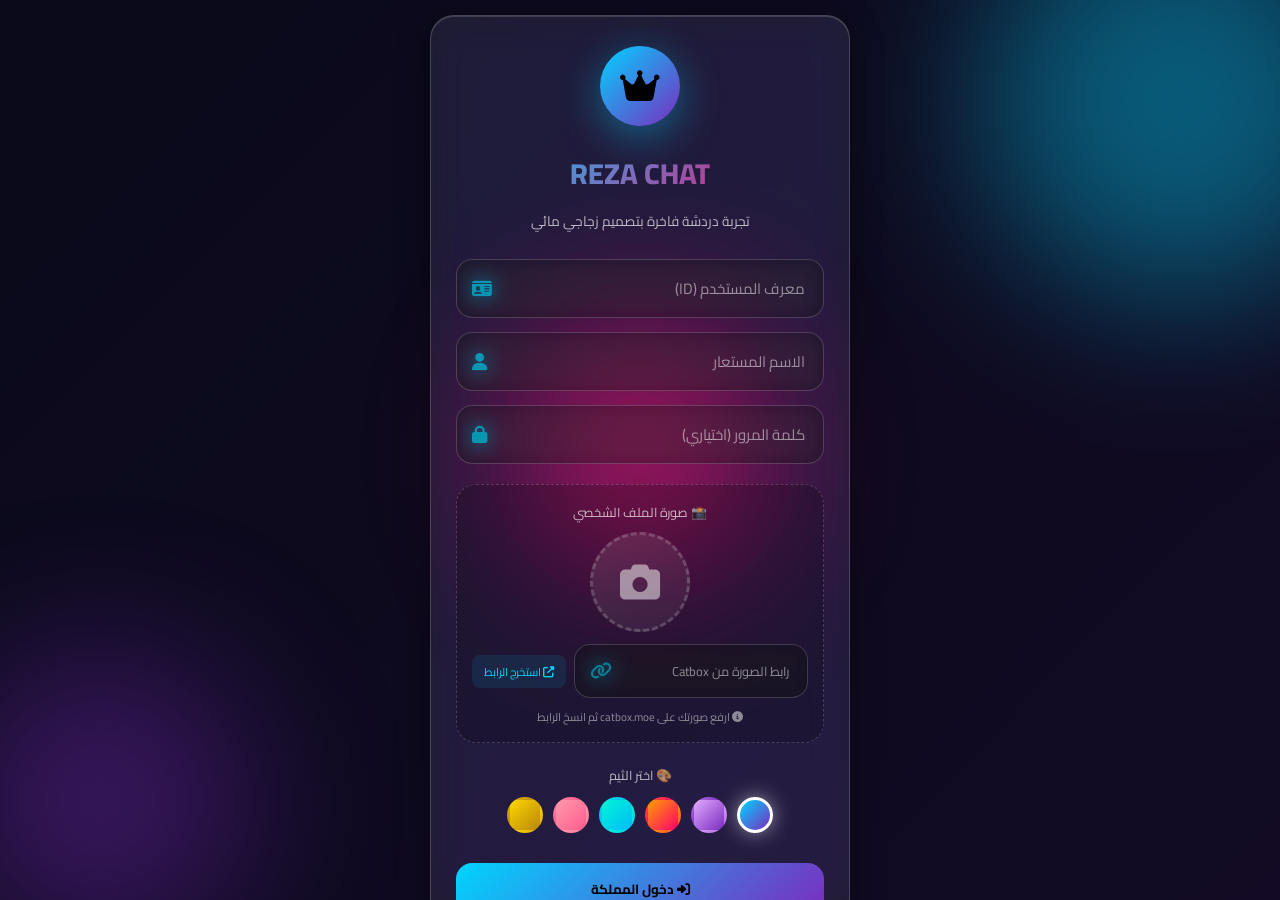
==== موقع شات رضا.html @ 990a41a0 "Add files via upload" ====
<!DOCTYPE html>
<html lang="ar" dir="rtl">
<head>
    <meta charset="UTF-8">
    <meta name="viewport" content="width=device-width, initial-scale=1.0, maximum-scale=1.0, user-scalable=no, viewport-fit=cover">
    <title>REZA | Ultra Chat Experience</title>
    <link rel="stylesheet" href="https://cdnjs.cloudflare.com/ajax/libs/font-awesome/6.4.0/css/all.min.css">
    <link href="https://fonts.googleapis.com/css2?family=Cairo:wght@300;400;500;600;700;800&family=Tajawal:wght@400;500;700&display=swap" rel="stylesheet">
    <style>
        :root {
            --glass-bg: rgba(255, 255, 255, 0.08);
            --glass-border: rgba(255, 255, 255, 0.18);
            --glass-shadow: rgba(0, 0, 0, 0.4);
            --glass-highlight: rgba(255, 255, 255, 0.15);
            --primary: #00d4ff;
            --primary-glow: rgba(0, 212, 255, 0.4);
            --secondary: #7b2cbf;
            --accent: #ff006e;
            --bg-gradient-1: #0a0a1a;
            --bg-gradient-2: #1a0a2e;
            --bg-gradient-3: #0d1b2a;
            --text-primary: #ffffff;
            --text-secondary: rgba(255, 255, 255, 0.7);
            --text-muted: rgba(255, 255, 255, 0.5);
            --success: #00f5d4;
            --warning: #fee440;
            --danger: #f15bb5;
            --info: #00bbf9;
        }

        [data-theme="purple"] { --primary: #e0aaff; --primary-glow: rgba(224, 170, 255, 0.4); --secondary: #7b2cbf; --accent: #c77dff; --bg-gradient-1: #10002b; --bg-gradient-2: #240046; --bg-gradient-3: #3c096c; }
        [data-theme="sunset"] { --primary: #ff9e00; --primary-glow: rgba(255, 158, 0, 0.4); --secondary: #ff006e; --accent: #ffbe0b; --bg-gradient-1: #1a0a0a; --bg-gradient-2: #2d1b1b; --bg-gradient-3: #3d1515; }
        [data-theme="emerald"] { --primary: #00f5d4; --primary-glow: rgba(0, 245, 212, 0.4); --secondary: #00bbf9; --accent: #9b5de5; --bg-gradient-1: #0a1a15; --bg-gradient-2: #0d2b1d; --bg-gradient-3: #0a3d2e; }
        [data-theme="rose"] { --primary: #ff99ac; --primary-glow: rgba(255, 153, 172, 0.4); --secondary: #ff5c8d; --accent: #ff006e; --bg-gradient-1: #1a0a12; --bg-gradient-2: #2d151f; --bg-gradient-3: #3d1525; }
        [data-theme="gold"] { --primary: #ffd700; --primary-glow: rgba(255, 215, 0, 0.4); --secondary: #b8860b; --accent: #ff8c00; --bg-gradient-1: #1a150a; --bg-gradient-2: #2d2515; --bg-gradient-3: #3d3015; }

        * { box-sizing: border-box; font-family: 'Cairo', 'Tajawal', sans-serif; -webkit-tap-highlight-color: transparent; margin: 0; padding: 0; }
        body, html { margin: 0; padding: 0; width: 100%; height: 100%; overflow: hidden; }

        .bg-container { position: fixed; inset: 0; background: linear-gradient(135deg, var(--bg-gradient-1), var(--bg-gradient-2), var(--bg-gradient-3)); background-size: 400% 400%; animation: gradientShift 15s ease infinite; z-index: -2; }
        @keyframes gradientShift { 0%, 100% { background-position: 0% 50%; } 50% { background-position: 100% 50%; } }

        .orb { position: fixed; border-radius: 50%; filter: blur(80px); opacity: 0.4; z-index: -1; animation: float 20s ease-in-out infinite; }
        .orb-1 { width: 400px; height: 400px; background: var(--primary); top: -100px; right: -100px; }
        .orb-2 { width: 300px; height: 300px; background: var(--secondary); bottom: -50px; left: -50px; animation-delay: -7s; }
        .orb-3 { width: 250px; height: 250px; background: var(--accent); top: 50%; left: 50%; transform: translate(-50%, -50%); animation-delay: -14s; }
        @keyframes float { 0%, 100% { transform: translate(0, 0) scale(1); } 25% { transform: translate(30px, -30px) scale(1.1); } 50% { transform: translate(-20px, 20px) scale(0.9); } 75% { transform: translate(-30px, -20px) scale(1.05); } }

        .glass-card { background: var(--glass-bg); backdrop-filter: blur(20px) saturate(180%); -webkit-backdrop-filter: blur(20px) saturate(180%); border: 1px solid var(--glass-border); border-radius: 24px; box-shadow: 0 8px 32px 0 var(--glass-shadow), inset 0 1px 0 0 var(--glass-highlight); }
        .glass-input { background: rgba(0, 0, 0, 0.3); backdrop-filter: blur(10px); border: 1px solid var(--glass-border); border-radius: 16px; color: var(--text-primary); padding: 14px 18px; font-size: 15px; transition: all 0.3s ease; outline: none; width: 100%; }
        .glass-input:focus { border-color: var(--primary); box-shadow: 0 0 20px var(--primary-glow); }
        .glass-input::placeholder { color: var(--text-muted); }
        .glass-btn { background: linear-gradient(135deg, var(--primary), var(--secondary)); border: none; border-radius: 16px; color: #000; font-weight: 700; padding: 14px 32px; cursor: pointer; transition: all 0.3s ease; position: relative; overflow: hidden; }
        .glass-btn::before { content: ''; position: absolute; top: 0; left: -100%; width: 100%; height: 100%; background: linear-gradient(90deg, transparent, rgba(255,255,255,0.3), transparent); transition: left 0.5s ease; }
        .glass-btn:hover::before { left: 100%; }
        .glass-btn:hover { transform: translateY(-2px); box-shadow: 0 10px 30px var(--primary-glow); }
        .glass-btn:disabled { opacity: 0.6; cursor: not-allowed; transform: none; }

        #auth-screen { position: fixed; inset: 0; z-index: 9999; display: flex; align-items: center; justify-content: center; padding: 15px; overflow-y: auto; }
        .auth-box { width: 100%; max-width: 420px; padding: 30px 25px; text-align: center; margin: auto; }
        .auth-logo { width: 80px; height: 80px; margin: 0 auto 20px; border-radius: 50%; background: linear-gradient(135deg, var(--primary), var(--secondary)); display: flex; align-items: center; justify-content: center; font-size: 2.2rem; color: #000; box-shadow: 0 10px 40px var(--primary-glow); animation: pulse 2s ease-in-out infinite; }
        @keyframes pulse { 0%, 100% { transform: scale(1); } 50% { transform: scale(1.05); } }
        .auth-title { font-size: 1.8rem; font-weight: 800; background: linear-gradient(135deg, var(--primary), var(--accent)); -webkit-background-clip: text; -webkit-text-fill-color: transparent; margin-bottom: 8px; }
        .auth-subtitle { color: var(--text-secondary); font-size: 0.85rem; margin-bottom: 25px; }

        .input-group { margin-bottom: 14px; position: relative; }
        .input-icon { position: absolute; left: 16px; top: 50%; transform: translateY(-50%); color: var(--primary); font-size: 1.1rem; }
        .input-group .glass-input { padding-left: 48px; }

        .avatar-section { margin: 20px 0; padding: 15px; border-radius: 20px; background: rgba(0, 0, 0, 0.2); border: 1px dashed var(--glass-border); }
        .avatar-preview-container { width: 100px; height: 100px; margin: 0 auto 12px; position: relative; }
        .avatar-preview { width: 100%; height: 100%; border-radius: 50%; object-fit: cover; border: 3px solid var(--primary); box-shadow: 0 0 30px var(--primary-glow); transition: all 0.3s ease; }
        .avatar-placeholder { width: 100%; height: 100%; border-radius: 50%; background: linear-gradient(135deg, rgba(255,255,255,0.1), rgba(255,255,255,0.05)); border: 3px dashed var(--glass-border); display: flex; align-items: center; justify-content: center; font-size: 2.5rem; color: var(--text-muted); }
        .avatar-label { font-size: 0.8rem; color: var(--text-secondary); margin-bottom: 8px; display: block; }
        .avatar-link-row { display: flex; align-items: center; gap: 8px; margin-bottom: 8px; }
        .catbox-link { font-size: 0.7rem; color: var(--primary); text-decoration: none; padding: 6px 12px; background: rgba(0, 212, 255, 0.1); border-radius: 8px; white-space: nowrap; transition: all 0.3s ease; }
        .catbox-link:hover { background: var(--primary); color: #000; }
        .avatar-hint { font-size: 0.7rem; color: var(--text-muted); margin-top: 6px; }

        .theme-selector { margin: 20px 0; }
        .theme-label { font-size: 0.8rem; color: var(--text-secondary); margin-bottom: 10px; display: block; }
        .theme-options { display: flex; justify-content: center; gap: 10px; flex-wrap: wrap; }
        .theme-option { width: 36px; height: 36px; border-radius: 50%; cursor: pointer; border: 3px solid transparent; transition: all 0.3s ease; }
        .theme-option:hover { transform: scale(1.1); }
        .theme-option.active { border-color: #fff; box-shadow: 0 0 20px rgba(255,255,255,0.5); }
        .theme-option[data-theme="ocean"] { background: linear-gradient(135deg, #00d4ff, #7b2cbf); }
        .theme-option[data-theme="purple"] { background: linear-gradient(135deg, #e0aaff, #7b2cbf); }
        .theme-option[data-theme="sunset"] { background: linear-gradient(135deg, #ff9e00, #ff006e); }
        .theme-option[data-theme="emerald"] { background: linear-gradient(135deg, #00f5d4, #00bbf9); }
        .theme-option[data-theme="rose"] { background: linear-gradient(135deg, #ff99ac, #ff5c8d); }
        .theme-option[data-theme="gold"] { background: linear-gradient(135deg, #ffd700, #b8860b); }

        .app-container { display: none; flex-direction: column; height: 100dvh; width: 100%; }
        .app-header { padding: 10px 15px; display: flex; align-items: center; justify-content: space-between; border-bottom: 1px solid var(--glass-border); background: rgba(0, 0, 0, 0.3); backdrop-filter: blur(20px); flex-shrink: 0; }
        .header-left { display: flex; align-items: center; gap: 10px; }
        .header-avatar { width: 42px; height: 42px; border-radius: 50%; object-fit: cover; border: 2px solid var(--primary); box-shadow: 0 0 15px var(--primary-glow); }
        .header-info h3 { font-size: 0.95rem; color: var(--text-primary); margin: 0; }
        .header-info span { font-size: 0.7rem; color: var(--success); display: flex; align-items: center; gap: 5px; }
        .online-dot { width: 7px; height: 7px; background: var(--success); border-radius: 50%; animation: blink 1.5s ease-in-out infinite; }
        @keyframes blink { 0%, 100% { opacity: 1; } 50% { opacity: 0.5; } }
        .header-actions { display: flex; gap: 8px; }
        .header-btn { width: 38px; height: 38px; border-radius: 12px; background: var(--glass-bg); border: 1px solid var(--glass-border); color: var(--primary); display: flex; align-items: center; justify-content: center; cursor: pointer; transition: all 0.3s ease; font-size: 0.95rem; }
        .header-btn:hover { background: var(--primary); color: #000; transform: scale(1.05); }
        .header-btn.active { background: var(--primary); color: #000; }

        .search-bar { padding: 8px 15px; background: rgba(0, 0, 0, 0.2); border-bottom: 1px solid var(--glass-border); display: none; animation: slideDown 0.3s ease; }
        @keyframes slideDown { from { opacity: 0; transform: translateY(-10px); } to { opacity: 1; transform: translateY(0); } }
        .search-input-wrapper { position: relative; display: flex; align-items: center; gap: 10px; }
        .search-input-wrapper .glass-input { padding-left: 40px; padding-right: 40px; font-size: 0.85rem; }
        .search-icon { position: absolute; left: 12px; color: var(--text-muted); }
        .search-close { position: absolute; right: 12px; color: var(--danger); cursor: pointer; }

        .main-content { display: flex; flex: 1; overflow: hidden; position: relative; min-height: 0; }
        
        .members-sidebar { width: 0; background: rgba(0, 0, 0, 0.4); border-left: 1px solid var(--glass-border); overflow: hidden; transition: width 0.3s ease; display: flex; flex-direction: column; }
        .members-sidebar.open { width: 220px; }
        .members-header { padding: 15px; border-bottom: 1px solid var(--glass-border); font-size: 0.9rem; font-weight: 600; color: var(--primary); }
        .members-list { flex: 1; overflow-y: auto; padding: 10px; }
        .member-item { display: flex; align-items: center; gap: 10px; padding: 10px; border-radius: 12px; margin-bottom: 8px; transition: all 0.3s ease; cursor: pointer; }
        .member-item:hover { background: var(--glass-bg); }
        .member-avatar { width: 36px; height: 36px; border-radius: 50%; object-fit: cover; border: 2px solid var(--primary); }
        .member-info { flex: 1; }
        .member-name { font-size: 0.8rem; color: var(--text-primary); font-weight: 600; }
        .member-status { font-size: 0.65rem; color: var(--success); }
        .member-owner { font-size: 0.6rem; color: var(--warning); }

        #chat-flow { flex: 1; overflow-y: auto; padding: 15px; display: flex; flex-direction: column; gap: 12px; min-height: 0; }
        #chat-flow::-webkit-scrollbar { width: 5px; }
        #chat-flow::-webkit-scrollbar-track { background: transparent; }
        #chat-flow::-webkit-scrollbar-thumb { background: var(--glass-border); border-radius: 3px; }

        .pinned-message { background: linear-gradient(135deg, rgba(0, 212, 255, 0.2), rgba(123, 44, 191, 0.2)); border: 1px solid var(--primary); border-radius: 16px; padding: 12px 15px; margin-bottom: 10px; position: relative; }
        .pinned-header { display: flex; align-items: center; gap: 8px; font-size: 0.75rem; color: var(--primary); margin-bottom: 6px; }
        .pinned-text { font-size: 0.85rem; color: var(--text-primary); white-space: nowrap; overflow: hidden; text-overflow: ellipsis; }
        .pinned-close { position: absolute; top: 8px; left: 10px; color: var(--text-muted); cursor: pointer; font-size: 0.8rem; }

        .msg-container { max-width: 85%; position: relative; display: flex; flex-direction: column; }
        .msg-container.mine { align-self: flex-end; align-items: flex-end; }
        .msg-container.others { align-self: flex-start; align-items: flex-start; }
        .msg-container.highlighted { animation: highlight 2s ease; }
        @keyframes highlight { 0%, 100% { background: transparent; } 50% { background: rgba(0, 212, 255, 0.2); border-radius: 20px; } }

        .msg-header { display: flex; align-items: center; gap: 8px; margin-bottom: 4px; }
        .msg-avatar { width: 34px; height: 34px; border-radius: 50%; object-fit: cover; border: 2px solid transparent; transition: all 0.3s ease; }
        .msg-container.mine .msg-avatar { border-color: var(--primary); box-shadow: 0 0 10px var(--primary-glow); order: 2; }
        .msg-container.others .msg-avatar { border-color: var(--secondary); box-shadow: 0 0 10px rgba(123, 44, 191, 0.4); }
        .msg-sender-info { display: flex; flex-direction: column; }
        .msg-name { font-size: 0.75rem; font-weight: 600; color: var(--text-primary); }
        .msg-time { font-size: 0.6rem; color: var(--text-muted); }
        .owner-badge { display: inline-flex; align-items: center; gap: 4px; background: linear-gradient(135deg, var(--primary), var(--accent)); color: #000; font-size: 0.6rem; font-weight: 700; padding: 2px 6px; border-radius: 8px; margin-right: 4px; }
        .pinned-badge { color: var(--warning); font-size: 0.7rem; margin-right: 4px; }

        .bubble { padding: 12px 16px; border-radius: 18px; font-size: 0.9rem; line-height: 1.5; position: relative; max-width: 100%; word-wrap: break-word; cursor: pointer; transition: all 0.2s ease; }
        .bubble:hover { transform: scale(1.01); }
        .msg-container.mine .bubble { background: linear-gradient(135deg, var(--primary), var(--secondary)); color: #000; border-bottom-right-radius: 4px; box-shadow: 0 5px 20px var(--primary-glow); }
        .msg-container.others .bubble { background: var(--glass-bg); backdrop-filter: blur(10px); border: 1px solid var(--glass-border); color: var(--text-primary); border-bottom-left-radius: 4px; }
        .banned-msg { text-decoration: line-through; opacity: 0.4; filter: grayscale(100%); }

        .bubble-image { max-width: 250px; max-height: 200px; border-radius: 12px; cursor: pointer; transition: all 0.3s ease; }
        .bubble-image:hover { transform: scale(1.02); }
        .image-caption { font-size: 0.8rem; margin-top: 8px; opacity: 0.9; }

        .reply-preview { font-size: 0.7rem; padding: 8px 10px; margin-bottom: 8px; border-radius: 8px; background: rgba(0, 0, 0, 0.2); border-right: 3px solid var(--accent); }
        .msg-container.mine .reply-preview { background: rgba(0, 0, 0, 0.15); color: rgba(0, 0, 0, 0.8); border-right-color: #000; }
        .reply-name { font-weight: 600; opacity: 0.9; }
        .reply-text { opacity: 0.7; white-space: nowrap; overflow: hidden; text-overflow: ellipsis; }

        .msg-reactions { display: flex; gap: 5px; margin-top: 6px; flex-wrap: wrap; }
        .reaction { background: var(--glass-bg); border: 1px solid var(--glass-border); border-radius: 12px; padding: 3px 8px; font-size: 0.75rem; cursor: pointer; transition: all 0.2s ease; }
        .reaction:hover { background: var(--primary); transform: scale(1.1); }
        .reaction.active { background: var(--primary); color: #000; }

        .side-bar { width: 60px; background: rgba(0, 0, 0, 0.3); border-left: 1px solid var(--glass-border); display: flex; flex-direction: column; align-items: center; padding: 15px 0; gap: 12px; backdrop-filter: blur(10px); flex-shrink: 0; }
        .side-btn { width: 44px; height: 44px; border-radius: 14px; background: var(--glass-bg); border: 1px solid var(--glass-border); color: var(--primary); font-size: 1.1rem; display: flex; align-items: center; justify-content: center; cursor: pointer; transition: all 0.3s ease; position: relative; }
        .side-btn:hover { background: var(--primary); color: #000; transform: translateY(-3px); box-shadow: 0 10px 25px var(--primary-glow); }
        .side-btn::after { content: attr(data-label); position: absolute; right: 55px; background: rgba(0, 0, 0, 0.9); color: #fff; padding: 5px 10px; border-radius: 8px; font-size: 0.7rem; white-space: nowrap; opacity: 0; pointer-events: none; transition: all 0.3s ease; }
        .side-btn:hover::after { opacity: 1; right: 60px; }
        .side-btn .badge { position: absolute; top: -5px; right: -5px; background: var(--danger); color: #fff; font-size: 0.6rem; width: 18px; height: 18px; border-radius: 50%; display: flex; align-items: center; justify-content: center; }

        #rep-preview { display: none; padding: 10px 15px; background: rgba(0, 0, 0, 0.4); border-top: 1px solid var(--glass-border); align-items: center; justify-content: space-between; flex-shrink: 0; }
        .rep-info { display: flex; align-items: center; gap: 8px; }
        .rep-label { font-size: 0.75rem; color: var(--text-muted); }
        .rep-name { color: var(--primary); font-weight: 600; font-size: 0.85rem; }
        .rep-close { width: 28px; height: 28px; border-radius: 8px; background: var(--glass-bg); border: 1px solid var(--glass-border); color: var(--danger); display: flex; align-items: center; justify-content: center; cursor: pointer; transition: all 0.3s ease; }
        .rep-close:hover { background: var(--danger); color: #fff; }

        .footer-bar { padding: 12px 15px 20px; display: flex; gap: 10px; align-items: center; background: rgba(0, 0, 0, 0.3); border-top: 1px solid var(--glass-border); backdrop-filter: blur(20px); flex-shrink: 0; }
        .input-actions { display: flex; gap: 8px; }
        .input-action-btn { width: 42px; height: 42px; border-radius: 12px; background: var(--glass-bg); border: 1px solid var(--glass-border); color: var(--primary); display: flex; align-items: center; justify-content: center; cursor: pointer; transition: all 0.3s ease; font-size: 1rem; }
        .input-action-btn:hover { background: var(--primary); color: #000; }
        #msg-input { flex: 1; }
        .send-btn { width: 45px; height: 45px; border-radius: 14px; background: linear-gradient(135deg, var(--primary), var(--secondary)); border: none; color: #000; font-size: 1.1rem; display: flex; align-items: center; justify-content: center; cursor: pointer; transition: all 0.3s ease; }
        .send-btn:hover { transform: scale(1.05) rotate(-5deg); box-shadow: 0 10px 30px var(--primary-glow); }

        .emoji-picker { position: absolute; bottom: 70px; left: 15px; background: rgba(0, 0, 0, 0.95); border: 1px solid var(--glass-border); border-radius: 16px; padding: 15px; display: none; grid-template-columns: repeat(8, 1fr); gap: 8px; max-width: 320px; z-index: 1000; box-shadow: 0 10px 40px rgba(0,0,0,0.5); }
        .emoji-picker.show { display: grid; }
        .emoji-item { font-size: 1.4rem; cursor: pointer; text-align: center; padding: 5px; border-radius: 8px; transition: all 0.2s ease; }
        .emoji-item:hover { background: var(--glass-bg); transform: scale(1.2); }

        .context-overlay { position: fixed; inset: 0; background: rgba(0, 0, 0, 0.6); backdrop-filter: blur(5px); z-index: 10000; display: none; align-items: center; justify-content: center; animation: fadeIn 0.2s ease; }
        @keyframes fadeIn { from { opacity: 0; } to { opacity: 1; } }
        .context-menu { width: 260px; overflow: hidden; animation: pop 0.3s cubic-bezier(0.175, 0.885, 0.32, 1.275); }
        @keyframes pop { from { transform: scale(0.8) translateY(20px); opacity: 0; } to { transform: scale(1) translateY(0); opacity: 1; } }
        .menu-header { padding: 15px; text-align: center; border-bottom: 1px solid var(--glass-border); }
        .menu-avatar { width: 55px; height: 55px; border-radius: 50%; object-fit: cover; border: 3px solid var(--primary); box-shadow: 0 0 20px var(--primary-glow); margin-bottom: 8px; }
        .menu-username { font-size: 1rem; font-weight: 700; color: var(--text-primary); }
        .menu-item { padding: 14px 18px; cursor: pointer; border-bottom: 1px solid var(--glass-border); display: flex; align-items: center; gap: 12px; transition: all 0.2s ease; color: var(--text-primary); font-size: 0.9rem; }
        .menu-item:last-child { border: none; }
        .menu-item:hover { background: var(--glass-highlight); }
        .menu-item i { width: 22px; text-align: center; font-size: 1rem; }
        .menu-item.danger { color: var(--danger); }
        .menu-item.danger:hover { background: rgba(241, 91, 181, 0.2); }
        .menu-item.pin { color: var(--warning); }
        .menu-item.forward { color: var(--info); }

        .modal { position: fixed; inset: 0; background: rgba(0, 0, 0, 0.7); backdrop-filter: blur(10px); z-index: 10001; display: none; align-items: center; justify-content: center; padding: 15px; animation: fadeIn 0.3s ease; }
        .modal-content { width: 100%; max-width: 420px; max-height: 85vh; overflow-y: auto; padding: 25px; position: relative; }
        .modal-close { position: absolute; top: 12px; left: 12px; width: 32px; height: 32px; border-radius: 10px; background: var(--glass-bg); border: 1px solid var(--glass-border); color: var(--text-muted); display: flex; align-items: center; justify-content: center; cursor: pointer; transition: all 0.3s ease; }
        .modal-close:hover { background: var(--danger); color: #fff; }
        .modal-title { font-size: 1.3rem; font-weight: 700; text-align: center; margin-bottom: 20px; background: linear-gradient(135deg, var(--primary), var(--accent)); -webkit-background-clip: text; -webkit-text-fill-color: transparent; }

        .profile-view { text-align: center; }
        .profile-avatar-large { width: 100px; height: 100px; border-radius: 50%; object-fit: cover; border: 4px solid var(--primary); box-shadow: 0 0 40px var(--primary-glow); margin: 0 auto 15px; }
        .profile-name { font-size: 1.3rem; font-weight: 700; color: var(--text-primary); margin-bottom: 5px; }
        .profile-badge { display: inline-flex; align-items: center; gap: 5px; background: linear-gradient(135deg, var(--primary), var(--accent)); color: #000; padding: 5px 12px; border-radius: 15px; font-size: 0.75rem; font-weight: 700; margin-bottom: 15px; }
        .profile-bio { background: rgba(0, 0, 0, 0.3); padding: 15px; border-radius: 14px; color: var(--text-secondary); font-style: italic; line-height: 1.7; margin-bottom: 15px; font-size: 0.9rem; }
        .profile-stats { display: flex; justify-content: center; gap: 25px; margin-bottom: 20px; }
        .stat-item { text-align: center; }
        .stat-value { font-size: 1.3rem; font-weight: 700; color: var(--primary); }
        .stat-label { font-size: 0.7rem; color: var(--text-muted); }

        .banned-item { display: flex; align-items: center; justify-content: space-between; padding: 12px; background: rgba(0, 0, 0, 0.3); border-radius: 12px; margin-bottom: 8px; }
        .banned-user-info { display: flex; align-items: center; gap: 10px; }
        .banned-avatar { width: 40px; height: 40px; border-radius: 50%; object-fit: cover; filter: grayscale(100%); opacity: 0.6; }
        .banned-name { text-decoration: line-through; color: var(--text-muted); font-size: 0.85rem; }
        .unban-btn { padding: 6px 12px; border-radius: 8px; background: transparent; border: 1px solid var(--success); color: var(--success); font-size: 0.75rem; cursor: pointer; transition: all 0.3s ease; }
        .unban-btn:hover { background: var(--success); color: #000; }

        .stats-grid { display: grid; grid-template-columns: repeat(2, 1fr); gap: 12px; margin-bottom: 20px; }
        .stat-card { background: rgba(0, 0, 0, 0.3); padding: 15px; border-radius: 14px; text-align: center; }
        .stat-card-icon { font-size: 1.5rem; color: var(--primary); margin-bottom: 8px; }
        .stat-card-value { font-size: 1.5rem; font-weight: 700; color: var(--text-primary); }
        .stat-card-label { font-size: 0.7rem; color: var(--text-muted); }

        .empty-state { text-align: center; padding: 30px; color: var(--text-muted); }
        .empty-state i { font-size: 2.5rem; margin-bottom: 12px; opacity: 0.5; }
        .empty-state p { font-size: 0.85rem; }

        .notification { position: fixed; top: 20px; left: 50%; transform: translateX(-50%) translateY(-100px); background: var(--glass-bg); backdrop-filter: blur(20px); border: 1px solid var(--glass-border); border-radius: 12px; padding: 12px 20px; display: flex; align-items: center; gap: 10px; z-index: 10002; transition: all 0.3s ease; opacity: 0; }
        .notification.show { transform: translateX(-50%) translateY(0); opacity: 1; }
        .notification-icon { color: var(--primary); font-size: 1.2rem; }
        .notification-text { color: var(--text-primary); font-size: 0.85rem; }

        .image-modal { position: fixed; inset: 0; background: rgba(0, 0, 0, 0.95); z-index: 10003; display: none; align-items: center; justify-content: center; padding: 20px; }
        .image-modal img { max-width: 90%; max-height: 90%; border-radius: 16px; box-shadow: 0 20px 60px rgba(0,0,0,0.5); }
        .image-modal-close { position: absolute; top: 20px; right: 20px; width: 45px; height: 45px; border-radius: 50%; background: var(--glass-bg); border: 1px solid var(--glass-border); color: #fff; display: flex; align-items: center; justify-content: center; cursor: pointer; font-size: 1.2rem; }

        .typing-indicator { display: none; align-items: center; gap: 6px; padding: 8px 15px; color: var(--text-muted); font-size: 0.75rem; }
        .typing-dots { display: flex; gap: 3px; }
        .typing-dot { width: 7px; height: 7px; background: var(--primary); border-radius: 50%; animation: typingBounce 1.4s ease-in-out infinite; }
        .typing-dot:nth-child(2) { animation-delay: 0.2s; }
        .typing-dot:nth-child(3) { animation-delay: 0.4s; }
        @keyframes typingBounce { 0%, 60%, 100% { transform: translateY(0); } 30% { transform: translateY(-8px); } }

        .msg-anim { animation: msgSlide 0.3s ease; }
        @keyframes msgSlide { from { opacity: 0; transform: translateY(20px) scale(0.95); } to { opacity: 1; transform: translateY(0) scale(1); } }

        .error-box { background: rgba(241, 91, 181, 0.2); border: 1px solid var(--danger); border-radius: 12px; padding: 15px; margin: 15px 0; color: var(--danger); font-size: 0.85rem; display: none; }
        .error-box.show { display: block; animation: shake 0.5s ease; }
        @keyframes shake { 0%, 100% { transform: translateX(0); } 25% { transform: translateX(-10px); } 75% { transform: translateX(10px); } }

        @media (max-width: 768px) {
            .auth-box { padding: 25px 20px; max-width: 100%; }
            .auth-logo { width: 70px; height: 70px; font-size: 1.8rem; }
            .auth-title { font-size: 1.5rem; }
            .side-bar { width: 55px; padding: 12px 0; gap: 10px; }
            .side-btn { width: 40px; height: 40px; font-size: 1rem; }
            .msg-container { max-width: 92%; }
            .msg-avatar { width: 30px; height: 30px; }
            .bubble { padding: 10px 14px; font-size: 0.85rem; }
            .bubble-image { max-width: 200px; max-height: 150px; }
            .members-sidebar.open { width: 180px; }
            .header-btn { width: 35px; height: 35px; font-size: 0.85rem; }
            .emoji-picker { grid-template-columns: repeat(6, 1fr); max-width: 280px; }
        }

        @media (max-width: 480px) {
            .app-header { padding: 8px 12px; }
            .header-avatar { width: 38px; height: 38px; }
            .header-info h3 { font-size: 0.85rem; }
            .footer-bar { padding: 10px 12px 15px; }
            .input-action-btn { width: 38px; height: 38px; }
            .send-btn { width: 42px; height: 42px; }
            #chat-flow { padding: 12px; }
        }

        .loading-overlay { position: fixed; inset: 0; background: rgba(0,0,0,0.8); z-index: 99999; display: none; align-items: center; justify-content: center; flex-direction: column; gap: 20px; }
        .loading-spinner { width: 50px; height: 50px; border: 3px solid var(--glass-border); border-top-color: var(--primary); border-radius: 50%; animation: spin 1s linear infinite; }
        @keyframes spin { to { transform: rotate(360deg); } }
        .loading-text { color: var(--text-secondary); font-size: 0.9rem; }
    </style>
</head>
<body data-theme="ocean">
    <div class="bg-container"></div>
    <div class="orb orb-1"></div>
    <div class="orb orb-2"></div>
    <div class="orb orb-3"></div>

    <div class="loading-overlay" id="loading-overlay">
        <div class="loading-spinner"></div>
        <div class="loading-text">جاري التحميل...</div>
    </div>

    <div class="notification" id="notification">
        <i class="notification-icon fas fa-bell"></i>
        <span class="notification-text" id="notification-text"></span>
    </div>

    <div class="image-modal" id="image-modal" onclick="closeImageModal()">
        <button class="image-modal-close" onclick="closeImageModal()"><i class="fas fa-times"></i></button>
        <img id="modal-image" src="" alt="">
    </div>

    <div id="auth-screen">
        <div class="auth-box glass-card">
            <div class="auth-logo"><i class="fas fa-crown"></i></div>
            <h1 class="auth-title">REZA CHAT</h1>
            <p class="auth-subtitle">تجربة دردشة فاخرة بتصميم زجاجي مائي</p>
            
            <div class="error-box" id="error-box">
                <i class="fas fa-exclamation-triangle"></i>
                <span id="error-text"></span>
            </div>
            
            <div class="input-group">
                <i class="input-icon fas fa-id-card"></i>
                <input type="text" id="user-id" class="glass-input" placeholder="معرف المستخدم (ID)">
            </div>
            
            <div class="input-group">
                <i class="input-icon fas fa-user"></i>
                <input type="text" id="user-display" class="glass-input" placeholder="الاسم المستعار">
            </div>
            
            <div class="input-group">
                <i class="input-icon fas fa-lock"></i>
                <input type="password" id="user-pass" class="glass-input" placeholder="كلمة المرور (اختياري)">
            </div>

            <div class="avatar-section">
                <span class="avatar-label">📸 صورة الملف الشخصي</span>
                <div class="avatar-preview-container">
                    <img id="avatar-preview" class="avatar-preview" style="display: none;" alt="Avatar">
                    <div id="avatar-placeholder" class="avatar-placeholder"><i class="fas fa-camera"></i></div>
                </div>
                <div class="avatar-link-row">
                    <div class="input-group" style="flex: 1; margin-bottom: 0;">
                        <i class="input-icon fas fa-link"></i>
                        <input type="text" id="user-avatar" class="glass-input" placeholder="رابط الصورة من Catbox" style="font-size: 0.8rem;">
                    </div>
                    <a href="https://catbox.moe/#" target="_blank" class="catbox-link">
                        <i class="fas fa-external-link-alt"></i> استخرج الرابط
                    </a>
                </div>
                <p class="avatar-hint"><i class="fas fa-info-circle"></i> ارفع صورتك على catbox.moe ثم انسخ الرابط</p>
            </div>

            <div class="theme-selector">
                <span class="theme-label">🎨 اختر الثيم</span>
                <div class="theme-options">
                    <div class="theme-option active" data-theme="ocean" title="Ocean Blue"></div>
                    <div class="theme-option" data-theme="purple" title="Royal Purple"></div>
                    <div class="theme-option" data-theme="sunset" title="Sunset Glow"></div>
                    <div class="theme-option" data-theme="emerald" title="Emerald City"></div>
                    <div class="theme-option" data-theme="rose" title="Rose Garden"></div>
                    <div class="theme-option" data-theme="gold" title="Golden Hour"></div>
                </div>
            </div>
            
            <button class="glass-btn" id="login-btn" onclick="attemptLogin()" style="width: 100%; margin-top: 10px;">
                <i class="fas fa-sign-in-alt"></i> دخول المملكة
            </button>
        </div>
    </div>

    <div class="app-container" id="app-container">
        <div class="app-header">
            <div class="header-left">
                <img id="header-avatar" class="header-avatar" src="" alt="My Avatar">
                <div class="header-info">
                    <h3 id="header-name">اسم المستخدم</h3>
                    <span><span class="online-dot"></span> متصل الآن</span>
                </div>
            </div>
            <div class="header-actions">
                <button class="header-btn" onclick="toggleSearch()" title="بحث">
                    <i class="fas fa-search"></i>
                </button>
                <button class="header-btn" onclick="toggleMembers()" title="الأعضاء">
                    <i class="fas fa-users"></i>
                </button>
                <button class="header-btn" onclick="toggleTheme()" title="تغيير الثيم">
                    <i class="fas fa-palette"></i>
                </button>
                <button class="header-btn" onclick="openMyProfile()" title="ملفي الشخصي">
                    <i class="fas fa-user-cog"></i>
                </button>
            </div>
        </div>

        <div class="search-bar" id="search-bar">
            <div class="search-input-wrapper">
                <i class="search-icon fas fa-search"></i>
                <input type="text" id="search-input" class="glass-input" placeholder="ابحث في الرسائل...">
                <i class="search-close fas fa-times" onclick="toggleSearch()"></i>
            </div>
        </div>

        <div class="main-content">
            <div style="flex: 1; display: flex; flex-direction: column; min-width: 0;">
                <div id="chat-flow"></div>
                <div class="typing-indicator" id="typing-indicator">
                    <span>يكتب</span>
                    <div class="typing-dots"><div class="typing-dot"></div><div class="typing-dot"></div><div class="typing-dot"></div></div>
                </div>
            </div>
            <div class="members-sidebar" id="members-sidebar">
                <div class="members-header"><i class="fas fa-users"></i> الأعضاء المتصلين</div>
                <div class="members-list" id="members-list"></div>
            </div>
            <div class="side-bar">
                <button class="side-btn" onclick="openMyProfile()" data-label="ملفي"><i class="fas fa-user-circle"></i></button>
                <button class="side-btn" onclick="showStats()" data-label="إحصائيات"><i class="fas fa-chart-bar"></i></button>
                <button class="side-btn" onclick="showBannedList()" data-label="المحظورين"><i class="fas fa-user-slash"></i></button>
                <button class="side-btn" onclick="exportChat()" data-label="تصدير"><i class="fas fa-download"></i></button>
                <button class="side-btn" onclick="location.reload()" data-label="خروج"><i class="fas fa-sign-out-alt"></i></button>
            </div>
        </div>

        <div id="rep-preview">
            <div class="rep-info"><span class="rep-label">الرد على:</span><span class="rep-name" id="rep-name"></span></div>
            <button class="rep-close" onclick="cancelReply()"><i class="fas fa-times"></i></button>
        </div>

        <div class="footer-bar" style="position: relative;">
            <div class="input-actions">
                <button class="input-action-btn" onclick="toggleEmojiPicker()" title="إيموجي"><i class="fas fa-smile"></i></button>
                <button class="input-action-btn" onclick="sendImage()" title="إرسال صورة"><i class="fas fa-image"></i></button>
            </div>
            <input type="text" id="msg-input" class="glass-input" placeholder="اكتب رسالتك هنا...">
            <button class="send-btn" onclick="sendMessage()"><i class="fas fa-paper-plane"></i></button>
            <div class="emoji-picker" id="emoji-picker"></div>
        </div>
    </div>

    <div id="msg-menu-overlay" class="context-overlay" onclick="closeMenu()">
        <div class="context-menu glass-card" onclick="event.stopPropagation()">
            <div class="menu-header">
                <img id="menu-avatar" class="menu-avatar" src="" alt="">
                <div class="menu-username" id="menu-username"></div>
            </div>
            <div class="menu-item" onclick="viewUserProfile()"><i class="fas fa-address-card"></i> عرض الملف الشخصي</div>
            <div class="menu-item" onclick="prepareReply()"><i class="fas fa-reply"></i> رد على الرسالة</div>
            <div class="menu-item forward" onclick="forwardMessage()"><i class="fas fa-share"></i> إعادة توجيه</div>
            <div class="menu-item pin" onclick="pinMessage()" id="pin-menu-item"><i class="fas fa-thumbtack"></i> تثبيت الرسالة</div>
            <div class="menu-item" onclick="copyMessage()"><i class="fas fa-copy"></i> نسخ النص</div>
            <div id="my-ops">
                <div class="menu-item" onclick="startEdit()"><i class="fas fa-edit"></i> تعديل رسالتي</div>
                <div class="menu-item danger" onclick="deleteForAll()"><i class="fas fa-trash-alt"></i> حذف للجميع</div>
            </div>
            <div id="admin-ops">
                <div class="menu-item danger" onclick="banUser()"><i class="fas fa-ban"></i> حظر المستخدم</div>
            </div>
        </div>
    </div>

    <div id="modal-profile" class="modal" onclick="closeProfileModal(event)">
        <div class="modal-content glass-card" onclick="event.stopPropagation()">
            <button class="modal-close" onclick="document.getElementById('modal-profile').style.display='none'"><i class="fas fa-times"></i></button>
            <div id="profile-view-mode" style="display:none">
                <div class="profile-view">
                    <img id="view-avatar" class="profile-avatar-large" src="" alt="">
                    <h2 id="view-name" class="profile-name"></h2>
                    <span id="view-badge" class="profile-badge" style="display:none"><i class="fas fa-crown"></i> المالك</span>
                    <div class="profile-stats">
                        <div class="stat-item"><div class="stat-value" id="stat-messages">0</div><div class="stat-label">رسالة</div></div>
                        <div class="stat-item"><div class="stat-value" id="stat-joined">الآن</div><div class="stat-label">انضم</div></div>
                    </div>
                    <div class="profile-bio" id="view-bio"></div>
                </div>
            </div>
            <div id="profile-edit-mode" style="display:none">
                <h2 class="modal-title">تعديل ملفي الشخصي</h2>
                <div style="text-align: center; margin-bottom: 15px;">
                    <img id="edit-avatar-preview" class="profile-avatar-large" src="" alt="" style="width: 90px; height: 90px;">
                </div>
                <div class="input-group"><input type="text" id="edit-name" class="glass-input" placeholder="اسمك الجديد"></div>
                <div class="input-group"><input type="text" id="edit-avatar" class="glass-input" placeholder="رابط الصورة الجديد"></div>
                <div class="input-group"><textarea id="edit-bio" class="glass-input" rows="3" placeholder="اكتب نبذة عنك..."></textarea></div>
                <button class="glass-btn" onclick="saveMyProfile()" style="width: 100%;"><i class="fas fa-save"></i> حفظ التعديلات</button>
            </div>
        </div>
    </div>

    <div id="modal-banned" class="modal" onclick="closeBannedModal(event)">
        <div class="modal-content glass-card" onclick="event.stopPropagation()">
            <button class="modal-close" onclick="document.getElementById('modal-banned').style.display='none'"><i class="fas fa-times"></i></button>
            <h2 class="modal-title"><i class="fas fa-ban"></i> قائمة المحظورين</h2>
            <div id="banned-list-content"></div>
        </div>
    </div>

    <div id="modal-stats" class="modal" onclick="closeStatsModal(event)">
        <div class="modal-content glass-card" onclick="event.stopPropagation()">
            <button class="modal-close" onclick="document.getElementById('modal-stats').style.display='none'"><i class="fas fa-times"></i></button>
            <h2 class="modal-title"><i class="fas fa-chart-bar"></i> إحصائيات الشات</h2>
            <div class="stats-grid">
                <div class="stat-card"><div class="stat-card-icon"><i class="fas fa-comments"></i></div><div class="stat-card-value" id="stats-total-messages">0</div><div class="stat-card-label">إجمالي الرسائل</div></div>
                <div class="stat-card"><div class="stat-card-icon"><i class="fas fa-users"></i></div><div class="stat-card-value" id="stats-total-users">0</div><div class="stat-card-label">عدد الأعضاء</div></div>
                <div class="stat-card"><div class="stat-card-icon"><i class="fas fa-image"></i></div><div class="stat-card-value" id="stats-total-images">0</div><div class="stat-card-label">الصور المرسلة</div></div>
                <div class="stat-card"><div class="stat-card-icon"><i class="fas fa-clock"></i></div><div class="stat-card-value" id="stats-online-time">0</div><div class="stat-card-label">دقائق متصل</div></div>
            </div>
        </div>
    </div>

    <div id="modal-forward" class="modal" onclick="closeForwardModal(event)">
        <div class="modal-content glass-card" onclick="event.stopPropagation()">
            <button class="modal-close" onclick="document.getElementById('modal-forward').style.display='none'"><i class="fas fa-times"></i></button>
            <h2 class="modal-title"><i class="fas fa-share"></i> إعادة توجيه</h2>
            <div class="input-group"><input type="text" id="forward-input" class="glass-input" placeholder="أدخل اسم المستخدم..."></div>
            <button class="glass-btn" onclick="confirmForward()" style="width: 100%;"><i class="fas fa-paper-plane"></i> إرسال</button>
        </div>
    </div>

    <script type="module">
        import { initializeApp } from "https://www.gstatic.com/firebasejs/10.7.1/firebase-app.js";
        import { getDatabase, ref, set, get, push, onValue, query, limitToLast, remove, update, serverTimestamp, onDisconnect, onChildAdded } from "https://www.gstatic.com/firebasejs/10.7.1/firebase-database.js";

        // ⚠️ مهم: عدل هذه الإعدادات بمعلومات مشروعك في Firebase
        const firebaseConfig = {
            apiKey: "AIzaSyXXXXXXXXXXXXXXXXXXXXXXXXXXXXXXXX",
            authDomain: "reza-chat-demo.firebaseapp.com",
            databaseURL: "https://reza-chat-demo-default-rtdb.firebaseio.com",
            projectId: "reza-chat-demo",
            storageBucket: "reza-chat-demo.appspot.com",
            messagingSenderId: "123456789",
            appId: "1:123456789:web:abcdef123456"
        };

        let app, db;
        let me = null, activeMsg = null, isEdit = false, replyData = null, forwardData = null;
        let currentTheme = 'ocean';
        let onlineUsers = new Set();
        let pinnedMessageId = null;
        let joinTime = Date.now();
        let isFirebaseReady = false;

        const emojis = ['😀','😃','😄','😁','😅','😂','🤣','😊','😇','🙂','🙃','😉','😌','😍','🥰','😘','😗','😙','😚','😋','😛','😝','😜','🤪','🤨','🧐','🤓','😎','🥸','🤩','🥳','😏','😒','😞','😔','😟','😕','🙁','☹️','😣','😖','😫','😩','🥺','😢','😭','😤','😠','😡','🤬','🤯','😳','🥵','🥶','😱','😨','😰','😥','😓','🤗','🤔','🤭','🤫','🤥','😶','😐','😑','😬','🙄','😯','😦','😧','😮','😲','🥱','😴','🤤','😪','😵','🤐','🥴','🤢','🤮','🤧','😷','🤒','🤕','🤑','🤠','😈','👿','👹','👺','🤡','💩','👻','💀','☠️','👽','👾','🤖','🎃','😺','😸','😹','😻','😼','😽','🙀','😿','😾','❤️','🧡','💛','💚','💙','💜','🖤','🤍','🤎','💔','❣️','💕','💞','💓','💗','💖','💘','💝','👍','👎','👏','🙌','👐','🤲','🤝','✊','👊','🤛','🤜','🤞','✌️','🤟','🤘','👌','🤏','👈','👉','👆','👇','☝️','✋','🤚','🖐️','🖖','👋','🤙','💪','🦾','🖕','✍️','🙏','🦶','🦵','👂','🦻','👃','🧠','🦷','🦴','👀','👁️','👅','👄','💋','🩸'];

        // تهيئة Firebase مع معالجة الأخطاء
        function initFirebase() {
            try {
                app = initializeApp(firebaseConfig);
                db = getDatabase(app);
                isFirebaseReady = true;
                console.log('✅ Firebase initialized successfully');
                return true;
            } catch (error) {
                console.error('❌ Firebase initialization error:', error);
                showError('فشل في الاتصال بقاعدة البيانات. تأكد من إعدادات Firebase.');
                return false;
            }
        }

        // عرض رسالة خطأ
        function showError(message) {
            const errorBox = document.getElementById('error-box');
            const errorText = document.getElementById('error-text');
            errorText.textContent = message;
            errorBox.classList.add('show');
            setTimeout(() => errorBox.classList.remove('show'), 5000);
        }

        const avatarInput = document.getElementById('user-avatar');
        const avatarPreview = document.getElementById('avatar-preview');
        const avatarPlaceholder = document.getElementById('avatar-placeholder');

        avatarInput.addEventListener('input', (e) => {
            const url = e.target.value.trim();
            if (url) {
                avatarPreview.src = url;
                avatarPreview.style.display = 'block';
                avatarPlaceholder.style.display = 'none';
                avatarPreview.onerror = () => {
                    avatarPreview.style.display = 'none';
                    avatarPlaceholder.style.display = 'flex';
                };
            } else {
                avatarPreview.style.display = 'none';
                avatarPlaceholder.style.display = 'flex';
            }
        });

        document.querySelectorAll('.theme-option').forEach(option => {
            option.addEventListener('click', () => {
                document.querySelectorAll('.theme-option').forEach(o => o.classList.remove('active'));
                option.classList.add('active');
                currentTheme = option.dataset.theme;
                document.body.setAttribute('data-theme', currentTheme);
            });
        });

        window.toggleTheme = () => {
            const themes = ['ocean', 'purple', 'sunset', 'emerald', 'rose', 'gold'];
            const currentIndex = themes.indexOf(currentTheme);
            const nextIndex = (currentIndex + 1) % themes.length;
            currentTheme = themes[nextIndex];
            document.body.setAttribute('data-theme', currentTheme);
            document.querySelectorAll('.theme-option').forEach(o => o.classList.toggle('active', o.dataset.theme === currentTheme));
            showNotification(`تم تغيير الثيم إلى ${getThemeName(currentTheme)}`);
        };

        const getThemeName = (theme) => ({ ocean: 'Ocean Blue', purple: 'Royal Purple', sunset: 'Sunset Glow', emerald: 'Emerald City', rose: 'Rose Garden', gold: 'Golden Hour' }[theme]);

        // ✅ دالة تسجيل الدخول المُصلحة مع معالجة الأخطاء
        window.attemptLogin = async () => {
            const uid = document.getElementById('user-id').value.trim().toLowerCase();
            const name = document.getElementById('user-display').value.trim() || uid;
            const avatar = document.getElementById('user-avatar').value.trim();
            const loginBtn = document.getElementById('login-btn');
            
            if (!uid) { 
                showError('الرجاء إدخال معرف المستخدم');
                return; 
            }

            // التحقق من تهيئة Firebase
            if (!isFirebaseReady) {
                if (!initFirebase()) {
                    showError('لم يتم تهيئة Firebase بشكل صحيح');
                    return;
                }
            }

            // تعطيل الزر وإظهار التحميل
            loginBtn.disabled = true;
            document.getElementById('loading-overlay').style.display = 'flex';
            document.getElementById('error-box').classList.remove('show');

            try {
                console.log('🔍 Checking user:', uid);
                
                // محاولة قراءة بيانات المستخدم
                let snap;
                try {
                    snap = await get(ref(db, 'users/' + uid));
                } catch (dbError) {
                    console.error('Database read error:', dbError);
                    throw new Error('لا يمكن الوصول إلى قاعدة البيانات. تحقق من Firebase Rules.');
                }
                
                // التحقق إذا كان المستخدم محظور
                if(snap.exists() && snap.val().isBanned) {
                    document.getElementById('loading-overlay').style.display = 'none';
                    loginBtn.disabled = false;
                    showError('أنت محظور من دخول المملكة!');
                    return;
                }
                
                // إنشاء أو تحديث بيانات المستخدم
                me = snap.exists() ? snap.val() : { 
                    user: uid, 
                    name: name, 
                    bio: 'لا يوجد بايو',
                    avatar: avatar || `https://api.dicebear.com/7.x/avataaars/svg?seed=${uid}`,
                    isOwner: uid === 'reza',
                    theme: currentTheme,
                    joinedAt: Date.now(),
                    isOnline: true
                };
                
                // حفظ المستخدم في قاعدة البيانات
                try {
                    if(!snap.exists()) {
                        await set(ref(db, 'users/' + uid), me);
                    } else {
                        await update(ref(db, 'users/' + uid), { 
                            theme: currentTheme, 
                            isOnline: true, 
                            lastSeen: serverTimestamp() 
                        });
                    }
                } catch (writeError) {
                    console.error('Database write error:', writeError);
                    throw new Error('لا يمكن كتابة البيانات. تحقق من صلاحيات Firebase Rules.');
                }
                
                // إعداد onDisconnect
                try {
                    onDisconnect(ref(db, `users/${uid}/isOnline`)).set(false);
                    onDisconnect(ref(db, `users/${uid}/lastSeen`)).set(serverTimestamp());
                } catch (disconnectError) {
                    console.warn('onDisconnect setup warning:', disconnectError);
                    // هذا الخطأ ليس حرجاً، نستمر
                }
                
                // تطبيق الثيم
                if (me.theme) { 
                    currentTheme = me.theme; 
                    document.body.setAttribute('data-theme', currentTheme); 
                }
                
                // تحديث واجهة المستخدم
                document.getElementById('header-avatar').src = me.avatar;
                document.getElementById('header-name').textContent = me.name;
                
                // الانتقال للشات
                document.getElementById('auth-screen').style.display = 'none';
                document.getElementById('app-container').style.display = 'flex';
                document.getElementById('loading-overlay').style.display = 'none';
                
                // بدء الشات
                startChat();
                loadMembers();
                initEmojiPicker();
                
                // مراقبة حظر المستخدم
                onValue(ref(db, `users/${me.user}/isBanned`), s => { 
                    if(s.val() === true) { 
                        alert('تم حظرك الآن!'); 
                        location.reload(); 
                    }
                });

                showNotification(`أهلاً بك ${me.name}! 👋`);
                
            } catch (error) {
                console.error('Login error:', error);
                document.getElementById('loading-overlay').style.display = 'none';
                loginBtn.disabled = false;
                
                let errorMessage = error.message;
                if (error.message.includes('permission_denied') || error.message.includes('PERMISSION_DENIED')) {
                    errorMessage = 'صلاحيات Firebase Rules غير كافية. استخدم Rules المحدثة.';
                } else if (error.message.includes('network')) {
                    errorMessage = 'مشكلة في الاتصال بالإنترنت. تحقق من اتصالك.';
                }
                
                showError('❌ ' + errorMessage);
            }
        };

        function startChat() {
            onValue(query(ref(db, 'messages'), limitToLast(100)), async snap => {
                const flow = document.getElementById('chat-flow');
                flow.innerHTML = '';
                
                let usersSnap;
                try {
                    usersSnap = await get(ref(db, 'users'));
                } catch (e) {
                    usersSnap = { val: () => ({}) };
                }
                const allUsers = usersSnap.val() || {};

                let msgCount = 0, imgCount = 0;

                snap.forEach(child => {
                    const m = child.val();
                    msgCount++;
                    if (m.isImage) imgCount++;
                    
                    const userStatus = allUsers[m.uid] || {};
                    const isBanned = userStatus.isBanned;
                    const userAvatar = userStatus.avatar || `https://api.dicebear.com/7.x/avataaars/svg?seed=${m.uid}`;
                    
                    const div = document.createElement('div');
                    div.className = `msg-container ${m.uid === me.user ? 'mine' : 'others'} msg-anim`;
                    div.id = `msg-${child.key}`;
                    
                    const isOwner = m.uid === 'reza';
                    const ownerBadge = isOwner ? '<span class="owner-badge"><i class="fas fa-crown"></i> المالك</span>' : '';
                    const pinnedBadge = m.isPinned ? '<span class="pinned-badge"><i class="fas fa-thumbtack"></i> مثبت</span>' : '';
                    
                    let content = '';
                    if (m.isImage) {
                        content = `<img src="${m.txt}" class="bubble-image" onclick="openImageModal('${m.txt}')" alt="صورة">`;
                        if (m.caption) content += `<div class="image-caption">${m.caption}</div>`;
                    } else {
                        content = m.txt;
                    }
                    
                    div.innerHTML = `
                        <div class="msg-header">
                            ${m.uid === me.user ? '' : `<img src="${userAvatar}" class="msg-avatar" alt="${m.name}">`}
                            <div class="msg-sender-info">
                                <span class="msg-name">${m.name} ${ownerBadge} ${pinnedBadge}</span>
                                <span class="msg-time">${formatTime(m.time)}</span>
                            </div>
                            ${m.uid === me.user ? `<img src="${userAvatar}" class="msg-avatar" alt="${m.name}">` : ''}
                        </div>
                        <div class="bubble ${isBanned ? 'banned-msg' : ''}" onclick="openMenu('${child.key}', ${JSON.stringify(m).replace(/"/g, '&quot;')})">
                            ${m.reply ? `<div class="reply-preview"><span class="reply-name">${m.reply.name}</span><div class="reply-text">${m.reply.txt.substring(0, 50)}${m.reply.txt.length > 50 ? '...' : ''}</div></div>` : ''}
                            ${content}
                        </div>
                        ${m.reactions ? renderReactions(m.reactions, child.key) : ''}
                    `;
                    flow.appendChild(div);
                });
                
                document.getElementById('stats-total-messages').textContent = msgCount;
                document.getElementById('stats-total-images').textContent = imgCount;
                flow.scrollTop = flow.scrollHeight;
            }, (error) => {
                console.error('Messages listener error:', error);
                showNotification('⚠️ خطأ في تحميل الرسائل');
            });

            onValue(ref(db, 'pinnedMessage'), snap => {
                if (snap.exists()) {
                    pinnedMessageId = snap.val().messageId;
                }
            });
        }

        function renderReactions(reactions, msgId) {
            let html = '<div class="msg-reactions">';
            for (const [emoji, users] of Object.entries(reactions)) {
                const count = Object.keys(users).length;
                const hasReacted = users[me.user];
                html += `<span class="reaction ${hasReacted ? 'active' : ''}" onclick="addReaction('${msgId}', '${emoji}', event)">${emoji} ${count}</span>`;
            }
            html += '</div>';
            return html;
        }

        window.addReaction = async (msgId, emoji, event) => {
            event.stopPropagation();
            try {
                const reactionRef = ref(db, `messages/${msgId}/reactions/${emoji}/${me.user}`);
                const snap = await get(reactionRef);
                if (snap.exists()) await remove(reactionRef);
                else await set(reactionRef, true);
            } catch (error) {
                console.error('Reaction error:', error);
            }
        };

        function formatTime(timestamp) {
            if (!timestamp) return 'الآن';
            const date = new Date(timestamp);
            const now = new Date();
            const diff = now - date;
            if (diff < 60000) return 'الآن';
            if (diff < 3600000) return `${Math.floor(diff / 60000)} دقيقة`;
            return date.toLocaleTimeString('ar-SA', { hour: '2-digit', minute: '2-digit' });
        }

        window.sendMessage = async () => {
            const txt = document.getElementById('msg-input').value.trim();
            if(!txt) return;
            
            try {
                if(isEdit) {
                    await update(ref(db, `messages/${activeMsg.id}`), { txt, edited: true, editedAt: serverTimestamp() });
                    isEdit = false;
                } else {
                    const msgData = { 
                        uid: me.user, 
                        name: me.name, 
                        txt, 
                        time: serverTimestamp(),
                        avatar: me.avatar,
                        isImage: isImageUrl(txt)
                    };
                    if (msgData.isImage) {
                        msgData.caption = '';
                    }
                    if(replyData) msgData.reply = replyData;
                    await push(ref(db, 'messages'), msgData);
                }
                document.getElementById('msg-input').value = '';
                cancelReply();
                hideEmojiPicker();
            } catch (error) {
                console.error('Send message error:', error);
                showNotification('❌ فشل في إرسال الرسالة');
            }
        };

        function isImageUrl(url) {
            return url.match(/\.(jpeg|jpg|gif|png|webp|svg)(\?.*)?$/i) != null || 
                   url.includes('catbox.moe') ||
                   url.includes('imgur.com') ||
                   url.includes('ibb.co');
        }

        window.sendImage = () => {
            const url = prompt('أدخل رابط الصورة:');
            if (url && isImageUrl(url)) {
                const caption = prompt('أضف وصف للصورة (اختياري):') || '';
                push(ref(db, 'messages'), {
                    uid: me.user,
                    name: me.name,
                    txt: url,
                    time: serverTimestamp(),
                    avatar: me.avatar,
                    isImage: true,
                    caption: caption
                }).then(() => {
                    showNotification('تم إرسال الصورة! 📸');
                }).catch(error => {
                    showNotification('❌ فشل في إرسال الصورة');
                });
            } else if (url) {
                alert('الرجاء إدخال رابط صورة صحيح');
            }
        };

        window.openMenu = (id, m) => {
            activeMsg = { id, ...m };
            document.getElementById('msg-menu-overlay').style.display = 'flex';
            document.getElementById('my-ops').style.display = (m.uid === me.user) ? 'block' : 'none';
            document.getElementById('admin-ops').style.display = (me.user === 'reza' && m.uid !== 'reza') ? 'block' : 'none';
            document.getElementById('pin-menu-item').style.display = (me.user === 'reza') ? 'flex' : 'none';
            document.getElementById('pin-menu-item').innerHTML = m.isPinned ? '<i class="fas fa-thumbtack"></i> إلغاء التثبيت' : '<i class="fas fa-thumbtack"></i> تثبيت الرسالة';
            
            get(ref(db, 'users/' + m.uid)).then(snap => {
                if (snap.exists()) {
                    const user = snap.val();
                    document.getElementById('menu-avatar').src = user.avatar || `https://api.dicebear.com/7.x/avataaars/svg?seed=${m.uid}`;
                    document.getElementById('menu-username').textContent = user.name;
                }
            }).catch(() => {
                document.getElementById('menu-avatar').src = `https://api.dicebear.com/7.x/avataaars/svg?seed=${m.uid}`;
                document.getElementById('menu-username').textContent = m.name;
            });
        };

        window.closeMenu = () => document.getElementById('msg-menu-overlay').style.display = 'none';

        window.prepareReply = () => {
            replyData = { name: activeMsg.name, txt: activeMsg.isImage ? 'صورة' : activeMsg.txt };
            document.getElementById('rep-preview').style.display = 'flex';
            document.getElementById('rep-name').innerText = activeMsg.name;
            closeMenu();
            document.getElementById('msg-input').focus();
        };

        window.cancelReply = () => { replyData = null; document.getElementById('rep-preview').style.display = 'none'; };

        window.copyMessage = () => {
            navigator.clipboard.writeText(activeMsg.txt);
            showNotification('تم نسخ النص! 📋');
            closeMenu();
        };

        window.forwardMessage = () => {
            forwardData = activeMsg;
            document.getElementById('modal-forward').style.display = 'flex';
            closeMenu();
        };

        window.confirmForward = async () => {
            const targetUser = document.getElementById('forward-input').value.trim();
            if (!targetUser) return;
            
            try {
                const userSnap = await get(ref(db, 'users/' + targetUser.toLowerCase()));
                if (!userSnap.exists()) {
                    alert('المستخدم غير موجود!');
                    return;
                }
                
                await push(ref(db, 'messages'), {
                    uid: me.user,
                    name: me.name,
                    txt: forwardData.isImage ? forwardData.txt : `تم إعادة توجيه: ${forwardData.txt}`,
                    time: serverTimestamp(),
                    avatar: me.avatar,
                    isImage: forwardData.isImage,
                    forwarded: true,
                    originalSender: forwardData.name
                });
                
                document.getElementById('modal-forward').style.display = 'none';
                document.getElementById('forward-input').value = '';
                showNotification('تم إعادة التوجيه! 📤');
            } catch (error) {
                showNotification('❌ فشل في إعادة التوجيه');
            }
        };

        window.pinMessage = async () => {
            try {
                if (activeMsg.isPinned) {
                    await remove(ref(db, 'pinnedMessage'));
                    await update(ref(db, `messages/${activeMsg.id}`), { isPinned: false });
                    showNotification('تم إلغاء التثبيت! 📌');
                } else {
                    await set(ref(db, 'pinnedMessage'), { messageId: activeMsg.id, pinnedBy: me.user, pinnedAt: Date.now() });
                    await update(ref(db, `messages/${activeMsg.id}`), { isPinned: true });
                    showNotification('تم تثبيت الرسالة! 📌');
                }
                closeMenu();
            } catch (error) {
                showNotification('❌ فشل في تثبيت الرسالة');
            }
        };

        window.deleteForAll = () => {
            if (confirm('هل أنت متأكد من حذف هذه الرسالة للجميع؟')) {
                update(ref(db, `messages/${activeMsg.id}`), { 
                    deleted: true, 
                    deletedBy: me.user, 
                    deletedAt: serverTimestamp(),
                    txt: '🗑️ تم حذف هذه الرسالة'
                }).then(() => {
                    closeMenu();
                    showNotification('تم الحذف للجميع! 🗑️');
                }).catch(() => {
                    showNotification('❌ فشل في حذف الرسالة');
                });
            }
        };

        window.viewUserProfile = async () => {
            const uid = activeMsg.uid;
            try {
                const snap = await get(ref(db, 'users/' + uid));
                if(snap.exists()) {
                    const u = snap.val();
                    document.getElementById('modal-profile').style.display = 'flex';
                    document.getElementById('profile-view-mode').style.display = 'block';
                    document.getElementById('profile-edit-mode').style.display = 'none';
                    
                    document.getElementById('view-avatar').src = u.avatar || `https://api.dicebear.com/7.x/avataaars/svg?seed=${uid}`;
                    document.getElementById('view-name').innerText = u.name;
                    document.getElementById('view-bio').innerText = u.bio || 'لا يوجد بايو';
                    document.getElementById('view-badge').style.display = u.isOwner ? 'inline-flex' : 'none';
                    
                    const messagesSnap = await get(query(ref(db, 'messages'), limitToLast(500)));
                    let msgCount = 0;
                    messagesSnap.forEach(m => { if (m.val().uid === uid) msgCount++; });
                    document.getElementById('stat-messages').textContent = msgCount;
                    document.getElementById('stat-joined').textContent = u.joinedAt ? new Date(u.joinedAt).toLocaleDateString('ar-SA') : 'الآن';
                }
            } catch (error) {
                showNotification('❌ فشل في تحميل الملف الشخصي');
            }
            closeMenu();
        };

        window.openMyProfile = () => {
            document.getElementById('modal-profile').style.display = 'flex';
            document.getElementById('profile-view-mode').style.display = 'none';
            document.getElementById('profile-edit-mode').style.display = 'block';
            
            document.getElementById('edit-name').value = me.name;
            document.getElementById('edit-bio').value = me.bio || '';
            document.getElementById('edit-avatar').value = me.avatar || '';
            document.getElementById('edit-avatar-preview').src = me.avatar || `https://api.dicebear.com/7.x/avataaars/svg?seed=${me.user}`;
        };

        window.saveMyProfile = async () => {
            const newName = document.getElementById('edit-name').value.trim();
            const newBio = document.getElementById('edit-bio').value.trim();
            const newAvatar = document.getElementById('edit-avatar').value.trim();
            
            if(newName) {
                try {
                    await update(ref(db, 'users/' + me.user), { 
                        name: newName, 
                        bio: newBio, 
                        avatar: newAvatar || me.avatar 
                    });
                    me.name = newName; 
                    me.bio = newBio; 
                    me.avatar = newAvatar || me.avatar;
                    document.getElementById('header-avatar').src = me.avatar;
                    document.getElementById('header-name').textContent = me.name;
                    showNotification('تم تحديث الملف الشخصي! ✅');
                    document.getElementById('modal-profile').style.display = 'none';
                } catch (error) {
                    showNotification('❌ فشل في حفظ التعديلات');
                }
            }
        };

        window.banUser = async () => {
            try {
                await update(ref(db, `users/${activeMsg.uid}`), { isBanned: true });
                showNotification('تم حظر المستخدم! 🚫');
                closeMenu();
            } catch (error) {
                showNotification('❌ فشل في حظر المستخدم');
            }
        };

        window.showBannedList = async () => {
            try {
                const snap = await get(ref(db, 'users'));
                const content = document.getElementById('banned-list-content');
                content.innerHTML = '';
                let hasBanned = false;
                
                snap.forEach(u => {
                    const user = u.val();
                    if(user.isBanned) {
                        hasBanned = true;
                        content.innerHTML += `
                            <div class="banned-item">
                                <div class="banned-user-info">
                                    <img src="${user.avatar || `https://api.dicebear.com/7.x/avataaars/svg?seed=${u.key}`}" class="banned-avatar" alt="">
                                    <span class="banned-name">${user.name}</span>
                                </div>
                                ${me.user === 'reza' ? `<button class="unban-btn" onclick="unban('${u.key}')">فك الحظر</button>` : ''}
                            </div>
                        `;
                    }
                });
                
                if (!hasBanned) content.innerHTML = `<div class="empty-state"><i class="fas fa-check-circle"></i><p>لا يوجد محظورين</p></div>`;
                document.getElementById('modal-banned').style.display = 'flex';
            } catch (error) {
                showNotification('❌ فشل في تحميل قائمة المحظورين');
            }
        };

        window.unban = async (uid) => {
            try {
                await update(ref(db, `users/${uid}`), { isBanned: false });
                showNotification('تم فك الحظر! ✅');
                showBannedList();
            } catch (error) {
                showNotification('❌ فشل في فك الحظر');
            }
        };

        window.showStats = async () => {
            try {
                const usersSnap = await get(ref(db, 'users'));
                document.getElementById('stats-total-users').textContent = Object.keys(usersSnap.val() || {}).length;
                const minutes = Math.floor((Date.now() - joinTime) / 60000);
                document.getElementById('stats-online-time').textContent = minutes;
                document.getElementById('modal-stats').style.display = 'flex';
            } catch (error) {
                showNotification('❌ فشل في تحميل الإحصائيات');
            }
        };

        window.exportChat = async () => {
            try {
                const snap = await get(query(ref(db, 'messages'), limitToLast(100)));
                let chatText = `=== REZA CHAT EXPORT ===\nDate: ${new Date().toLocaleString('ar-SA')}\n\n`;
                snap.forEach(child => {
                    const m = child.val();
                    chatText += `[${formatTime(m.time)}] ${m.name}: ${m.txt}\n`;
                });
                
                const blob = new Blob([chatText], { type: 'text/plain;charset=utf-8' });
                const url = URL.createObjectURL(blob);
                const a = document.createElement('a');
                a.href = url;
                a.download = `reza-chat-${Date.now()}.txt`;
                a.click();
                URL.revokeObjectURL(url);
                showNotification('تم تصدير المحادثة! 💾');
            } catch (error) {
                showNotification('❌ فشل في تصدير المحادثة');
            }
        };

        window.startEdit = () => { 
            isEdit = true; 
            document.getElementById('msg-input').value = activeMsg.isImage ? '' : activeMsg.txt; 
            closeMenu(); 
            document.getElementById('msg-input').focus();
            if (activeMsg.isImage) showNotification('لا يمكن تعديل الصور');
        };

        function loadMembers() {
            onValue(ref(db, 'users'), snap => {
                const list = document.getElementById('members-list');
                list.innerHTML = '';
                let onlineCount = 0;
                
                snap.forEach(u => {
                    const user = u.val();
                    if (user.isOnline) onlineCount++;
                    
                    const item = document.createElement('div');
                    item.className = 'member-item';
                    item.innerHTML = `
                        <img src="${user.avatar || `https://api.dicebear.com/7.x/avataaars/svg?seed=${u.key}`}" class="member-avatar" alt="">
                        <div class="member-info">
                            <div class="member-name">${user.name} ${u.key === 'reza' ? '👑' : ''}</div>
                            <div class="${user.isOnline ? 'member-status' : 'member-owner'}">${user.isOnline ? 'متصل' : 'غير متصل'}</div>
                        </div>
                    `;
                    list.appendChild(item);
                });
            }, (error) => {
                console.error('Members listener error:', error);
            });
        }

        window.toggleMembers = () => {
            document.getElementById('members-sidebar').classList.toggle('open');
        };

        window.toggleSearch = () => {
            const bar = document.getElementById('search-bar');
            bar.style.display = bar.style.display === 'none' || bar.style.display === '' ? 'block' : 'none';
            if (bar.style.display === 'block') document.getElementById('search-input').focus();
        };

        document.getElementById('search-input')?.addEventListener('input', (e) => {
            const term = e.target.value.toLowerCase();
            document.querySelectorAll('.msg-container').forEach(msg => {
                const text = msg.textContent.toLowerCase();
                msg.style.display = text.includes(term) ? 'flex' : 'none';
                if (text.includes(term)) msg.classList.add('highlighted');
                else msg.classList.remove('highlighted');
            });
        });

        function initEmojiPicker() {
            const picker = document.getElementById('emoji-picker');
            picker.innerHTML = '';
            emojis.forEach(emoji => {
                const span = document.createElement('span');
                span.className = 'emoji-item';
                span.textContent = emoji;
                span.onclick = () => {
                    const input = document.getElementById('msg-input');
                    input.value += emoji;
                    input.focus();
                };
                picker.appendChild(span);
            });
        }

        window.toggleEmojiPicker = () => {
            document.getElementById('emoji-picker').classList.toggle('show');
        };

        window.hideEmojiPicker = () => {
            document.getElementById('emoji-picker').classList.remove('show');
        };

        window.openImageModal = (src) => {
            document.getElementById('modal-image').src = src;
            document.getElementById('image-modal').style.display = 'flex';
        };

        window.closeImageModal = () => {
            document.getElementById('image-modal').style.display = 'none';
        };

        function showNotification(text) {
            const notif = document.getElementById('notification');
            document.getElementById('notification-text').textContent = text;
            notif.classList.add('show');
            setTimeout(() => notif.classList.remove('show'), 3000);
        }

        window.closeProfileModal = (e) => { if (e.target === document.getElementById('modal-profile')) document.getElementById('modal-profile').style.display = 'none'; };
        window.closeBannedModal = (e) => { if (e.target === document.getElementById('modal-banned')) document.getElementById('modal-banned').style.display = 'none'; };
        window.closeStatsModal = (e) => { if (e.target === document.getElementById('modal-stats')) document.getElementById('modal-stats').style.display = 'none'; };
        window.closeForwardModal = (e) => { if (e.target === document.getElementById('modal-forward')) document.getElementById('modal-forward').style.display = 'none'; };

        document.getElementById('msg-input').addEventListener('keypress', (e) => { if (e.key === 'Enter') sendMessage(); });
        document.addEventListener('click', (e) => {
            if (!e.target.closest('.emoji-picker') && !e.target.closest('.input-action-btn')) hideEmojiPicker();
        });

        // تهيئة Firebase عند تحميل الصفحة
        document.addEventListener('DOMContentLoaded', () => {
            initFirebase();
        });
    </script>
</body>
</html>
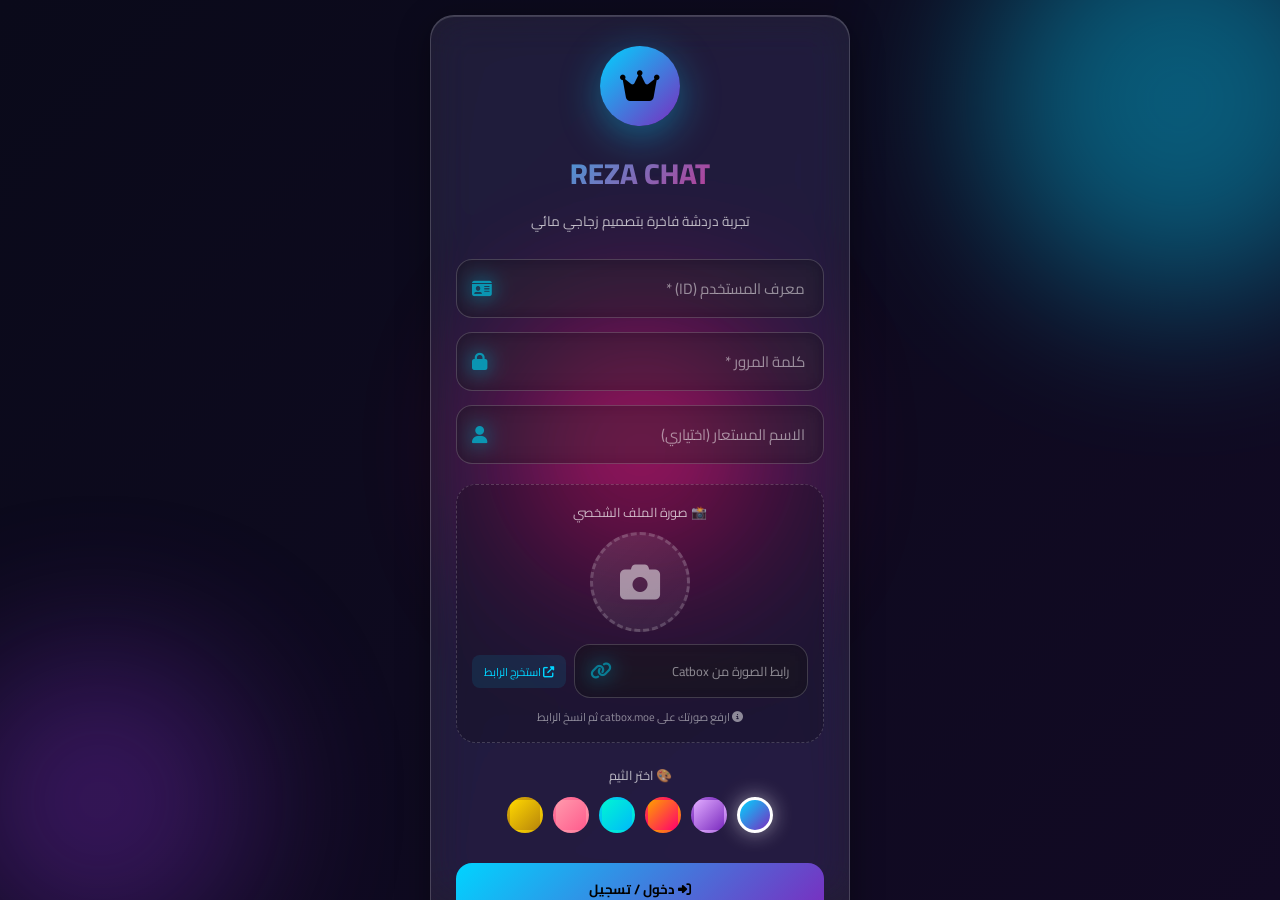
==== commit 5bb6d001: "Add files via upload" ====
--- a/موقع شات رضا.html
+++ b/موقع شات رضا.html
@@ -93,7 +93,8 @@
         .app-container { display: none; flex-direction: column; height: 100dvh; width: 100%; }
         .app-header { padding: 10px 15px; display: flex; align-items: center; justify-content: space-between; border-bottom: 1px solid var(--glass-border); background: rgba(0, 0, 0, 0.3); backdrop-filter: blur(20px); flex-shrink: 0; }
         .header-left { display: flex; align-items: center; gap: 10px; }
-        .header-avatar { width: 42px; height: 42px; border-radius: 50%; object-fit: cover; border: 2px solid var(--primary); box-shadow: 0 0 15px var(--primary-glow); }
+        .header-avatar { width: 42px; height: 42px; border-radius: 50%; object-fit: cover; border: 2px solid var(--primary); box-shadow: 0 0 15px var(--primary-glow); cursor: pointer; transition: all 0.3s ease; }
+        .header-avatar:hover { transform: scale(1.1); }
         .header-info h3 { font-size: 0.95rem; color: var(--text-primary); margin: 0; }
         .header-info span { font-size: 0.7rem; color: var(--success); display: flex; align-items: center; gap: 5px; }
         .online-dot { width: 7px; height: 7px; background: var(--success); border-radius: 50%; animation: blink 1.5s ease-in-out infinite; }
@@ -118,7 +119,8 @@
         .members-list { flex: 1; overflow-y: auto; padding: 10px; }
         .member-item { display: flex; align-items: center; gap: 10px; padding: 10px; border-radius: 12px; margin-bottom: 8px; transition: all 0.3s ease; cursor: pointer; }
         .member-item:hover { background: var(--glass-bg); }
-        .member-avatar { width: 36px; height: 36px; border-radius: 50%; object-fit: cover; border: 2px solid var(--primary); }
+        .member-avatar { width: 36px; height: 36px; border-radius: 50%; object-fit: cover; border: 2px solid var(--primary); cursor: pointer; transition: all 0.3s ease; }
+        .member-avatar:hover { transform: scale(1.1); }
         .member-info { flex: 1; }
         .member-name { font-size: 0.8rem; color: var(--text-primary); font-weight: 600; }
         .member-status { font-size: 0.65rem; color: var(--success); }
@@ -129,7 +131,8 @@
         #chat-flow::-webkit-scrollbar-track { background: transparent; }
         #chat-flow::-webkit-scrollbar-thumb { background: var(--glass-border); border-radius: 3px; }
 
-        .pinned-message { background: linear-gradient(135deg, rgba(0, 212, 255, 0.2), rgba(123, 44, 191, 0.2)); border: 1px solid var(--primary); border-radius: 16px; padding: 12px 15px; margin-bottom: 10px; position: relative; }
+        .pinned-message-container { background: linear-gradient(135deg, rgba(0, 212, 255, 0.15), rgba(123, 44, 191, 0.15)); border: 1px solid var(--primary); border-radius: 16px; padding: 12px 15px; margin: 10px 15px; cursor: pointer; transition: all 0.3s ease; }
+        .pinned-message-container:hover { background: linear-gradient(135deg, rgba(0, 212, 255, 0.25), rgba(123, 44, 191, 0.25)); transform: scale(1.01); }
         .pinned-header { display: flex; align-items: center; gap: 8px; font-size: 0.75rem; color: var(--primary); margin-bottom: 6px; }
         .pinned-text { font-size: 0.85rem; color: var(--text-primary); white-space: nowrap; overflow: hidden; text-overflow: ellipsis; }
         .pinned-close { position: absolute; top: 8px; left: 10px; color: var(--text-muted); cursor: pointer; font-size: 0.8rem; }
@@ -141,7 +144,8 @@
         @keyframes highlight { 0%, 100% { background: transparent; } 50% { background: rgba(0, 212, 255, 0.2); border-radius: 20px; } }
 
         .msg-header { display: flex; align-items: center; gap: 8px; margin-bottom: 4px; }
-        .msg-avatar { width: 34px; height: 34px; border-radius: 50%; object-fit: cover; border: 2px solid transparent; transition: all 0.3s ease; }
+        .msg-avatar { width: 34px; height: 34px; border-radius: 50%; object-fit: cover; border: 2px solid transparent; transition: all 0.3s ease; cursor: pointer; }
+        .msg-avatar:hover { transform: scale(1.1); }
         .msg-container.mine .msg-avatar { border-color: var(--primary); box-shadow: 0 0 10px var(--primary-glow); order: 2; }
         .msg-container.others .msg-avatar { border-color: var(--secondary); box-shadow: 0 0 10px rgba(123, 44, 191, 0.4); }
         .msg-sender-info { display: flex; flex-direction: column; }
@@ -165,11 +169,6 @@
         .reply-name { font-weight: 600; opacity: 0.9; }
         .reply-text { opacity: 0.7; white-space: nowrap; overflow: hidden; text-overflow: ellipsis; }
 
-        .msg-reactions { display: flex; gap: 5px; margin-top: 6px; flex-wrap: wrap; }
-        .reaction { background: var(--glass-bg); border: 1px solid var(--glass-border); border-radius: 12px; padding: 3px 8px; font-size: 0.75rem; cursor: pointer; transition: all 0.2s ease; }
-        .reaction:hover { background: var(--primary); transform: scale(1.1); }
-        .reaction.active { background: var(--primary); color: #000; }
-
         .side-bar { width: 60px; background: rgba(0, 0, 0, 0.3); border-left: 1px solid var(--glass-border); display: flex; flex-direction: column; align-items: center; padding: 15px 0; gap: 12px; backdrop-filter: blur(10px); flex-shrink: 0; }
         .side-btn { width: 44px; height: 44px; border-radius: 14px; background: var(--glass-bg); border: 1px solid var(--glass-border); color: var(--primary); font-size: 1.1rem; display: flex; align-items: center; justify-content: center; cursor: pointer; transition: all 0.3s ease; position: relative; }
         .side-btn:hover { background: var(--primary); color: #000; transform: translateY(-3px); box-shadow: 0 10px 25px var(--primary-glow); }
@@ -192,17 +191,13 @@
         .send-btn { width: 45px; height: 45px; border-radius: 14px; background: linear-gradient(135deg, var(--primary), var(--secondary)); border: none; color: #000; font-size: 1.1rem; display: flex; align-items: center; justify-content: center; cursor: pointer; transition: all 0.3s ease; }
         .send-btn:hover { transform: scale(1.05) rotate(-5deg); box-shadow: 0 10px 30px var(--primary-glow); }
 
-        .emoji-picker { position: absolute; bottom: 70px; left: 15px; background: rgba(0, 0, 0, 0.95); border: 1px solid var(--glass-border); border-radius: 16px; padding: 15px; display: none; grid-template-columns: repeat(8, 1fr); gap: 8px; max-width: 320px; z-index: 1000; box-shadow: 0 10px 40px rgba(0,0,0,0.5); }
-        .emoji-picker.show { display: grid; }
-        .emoji-item { font-size: 1.4rem; cursor: pointer; text-align: center; padding: 5px; border-radius: 8px; transition: all 0.2s ease; }
-        .emoji-item:hover { background: var(--glass-bg); transform: scale(1.2); }
-
         .context-overlay { position: fixed; inset: 0; background: rgba(0, 0, 0, 0.6); backdrop-filter: blur(5px); z-index: 10000; display: none; align-items: center; justify-content: center; animation: fadeIn 0.2s ease; }
         @keyframes fadeIn { from { opacity: 0; } to { opacity: 1; } }
         .context-menu { width: 260px; overflow: hidden; animation: pop 0.3s cubic-bezier(0.175, 0.885, 0.32, 1.275); }
         @keyframes pop { from { transform: scale(0.8) translateY(20px); opacity: 0; } to { transform: scale(1) translateY(0); opacity: 1; } }
         .menu-header { padding: 15px; text-align: center; border-bottom: 1px solid var(--glass-border); }
-        .menu-avatar { width: 55px; height: 55px; border-radius: 50%; object-fit: cover; border: 3px solid var(--primary); box-shadow: 0 0 20px var(--primary-glow); margin-bottom: 8px; }
+        .menu-avatar { width: 55px; height: 55px; border-radius: 50%; object-fit: cover; border: 3px solid var(--primary); box-shadow: 0 0 20px var(--primary-glow); margin-bottom: 8px; cursor: pointer; transition: all 0.3s ease; }
+        .menu-avatar:hover { transform: scale(1.1); }
         .menu-username { font-size: 1rem; font-weight: 700; color: var(--text-primary); }
         .menu-item { padding: 14px 18px; cursor: pointer; border-bottom: 1px solid var(--glass-border); display: flex; align-items: center; gap: 12px; transition: all 0.2s ease; color: var(--text-primary); font-size: 0.9rem; }
         .menu-item:last-child { border: none; }
@@ -220,7 +215,8 @@
         .modal-title { font-size: 1.3rem; font-weight: 700; text-align: center; margin-bottom: 20px; background: linear-gradient(135deg, var(--primary), var(--accent)); -webkit-background-clip: text; -webkit-text-fill-color: transparent; }
 
         .profile-view { text-align: center; }
-        .profile-avatar-large { width: 100px; height: 100px; border-radius: 50%; object-fit: cover; border: 4px solid var(--primary); box-shadow: 0 0 40px var(--primary-glow); margin: 0 auto 15px; }
+        .profile-avatar-large { width: 100px; height: 100px; border-radius: 50%; object-fit: cover; border: 4px solid var(--primary); box-shadow: 0 0 40px var(--primary-glow); margin: 0 auto 15px; cursor: pointer; transition: all 0.3s ease; }
+        .profile-avatar-large:hover { transform: scale(1.05); }
         .profile-name { font-size: 1.3rem; font-weight: 700; color: var(--text-primary); margin-bottom: 5px; }
         .profile-badge { display: inline-flex; align-items: center; gap: 5px; background: linear-gradient(135deg, var(--primary), var(--accent)); color: #000; padding: 5px 12px; border-radius: 15px; font-size: 0.75rem; font-weight: 700; margin-bottom: 15px; }
         .profile-bio { background: rgba(0, 0, 0, 0.3); padding: 15px; border-radius: 14px; color: var(--text-secondary); font-style: italic; line-height: 1.7; margin-bottom: 15px; font-size: 0.9rem; }
@@ -265,9 +261,21 @@
         .msg-anim { animation: msgSlide 0.3s ease; }
         @keyframes msgSlide { from { opacity: 0; transform: translateY(20px) scale(0.95); } to { opacity: 1; transform: translateY(0) scale(1); } }
 
-        .error-box { background: rgba(241, 91, 181, 0.2); border: 1px solid var(--danger); border-radius: 12px; padding: 15px; margin: 15px 0; color: var(--danger); font-size: 0.85rem; display: none; }
+        .error-box { background: rgba(241, 91, 181, 0.2); border: 1px solid var(--danger); border-radius: 12px; padding: 15px; margin: 15px 0; color: var(--danger); font-size: 0.85rem; display: none; text-align: right; }
         .error-box.show { display: block; animation: shake 0.5s ease; }
         @keyframes shake { 0%, 100% { transform: translateX(0); } 25% { transform: translateX(-10px); } 75% { transform: translateX(10px); } }
+
+        .firebase-config-box { background: rgba(0, 212, 255, 0.1); border: 1px solid var(--primary); border-radius: 12px; padding: 15px; margin: 15px 0; text-align: right; font-size: 0.8rem; color: var(--text-secondary); display: none; }
+        .firebase-config-box.show { display: block; }
+        .firebase-config-box code { color: var(--primary); font-family: monospace; }
+
+        /* إشعار الحظر العائم */
+        .ban-notification { background: linear-gradient(135deg, rgba(241, 91, 181, 0.3), rgba(255, 0, 110, 0.3)); border: 2px solid var(--danger); border-radius: 16px; padding: 15px 20px; margin: 10px 15px; display: flex; align-items: center; gap: 12px; animation: banSlide 0.5s ease; }
+        @keyframes banSlide { from { opacity: 0; transform: translateY(-20px); } to { opacity: 1; transform: translateY(0); } }
+        .ban-notification i { color: var(--danger); font-size: 1.5rem; }
+        .ban-text { flex: 1; }
+        .ban-title { font-weight: 700; color: var(--danger); font-size: 0.9rem; }
+        .ban-subtitle { color: var(--text-secondary); font-size: 0.75rem; }
 
         @media (max-width: 768px) {
             .auth-box { padding: 25px 20px; max-width: 100%; }
@@ -281,7 +289,6 @@
             .bubble-image { max-width: 200px; max-height: 150px; }
             .members-sidebar.open { width: 180px; }
             .header-btn { width: 35px; height: 35px; font-size: 0.85rem; }
-            .emoji-picker { grid-template-columns: repeat(6, 1fr); max-width: 280px; }
         }
 
         @media (max-width: 480px) {
@@ -321,6 +328,12 @@
         <img id="modal-image" src="" alt="">
     </div>
 
+    <!-- مودال عرض صورة الملف الشخصي -->
+    <div class="image-modal" id="avatar-modal" onclick="closeAvatarModal()">
+        <button class="image-modal-close" onclick="closeAvatarModal()"><i class="fas fa-times"></i></button>
+        <img id="avatar-modal-image" src="" alt="" style="max-width: 80%; max-height: 80%;">
+    </div>
+
     <div id="auth-screen">
         <div class="auth-box glass-card">
             <div class="auth-logo"><i class="fas fa-crown"></i></div>
@@ -331,20 +344,28 @@
                 <i class="fas fa-exclamation-triangle"></i>
                 <span id="error-text"></span>
             </div>
+
+            <div class="firebase-config-box" id="firebase-config-box">
+                <i class="fas fa-info-circle"></i> <strong>تعليمات مهمة:</strong><br>
+                1. اذهب إلى <a href="https://console.firebase.google.com" target="_blank" style="color: var(--primary);">Firebase Console</a><br>
+                2. أنشئ مشروع جديد أو استخدم مشروع موجود<br>
+                3. فعّل <code>Realtime Database</code><br>
+                4. انسخ إعدادات المشروع والصقها في الكود
+            </div>
             
             <div class="input-group">
                 <i class="input-icon fas fa-id-card"></i>
-                <input type="text" id="user-id" class="glass-input" placeholder="معرف المستخدم (ID)">
+                <input type="text" id="user-id" class="glass-input" placeholder="معرف المستخدم (ID) *">
+            </div>
+            
+            <div class="input-group">
+                <i class="input-icon fas fa-lock"></i>
+                <input type="password" id="user-pass" class="glass-input" placeholder="كلمة المرور *">
             </div>
             
             <div class="input-group">
                 <i class="input-icon fas fa-user"></i>
-                <input type="text" id="user-display" class="glass-input" placeholder="الاسم المستعار">
-            </div>
-            
-            <div class="input-group">
-                <i class="input-icon fas fa-lock"></i>
-                <input type="password" id="user-pass" class="glass-input" placeholder="كلمة المرور (اختياري)">
+                <input type="text" id="user-display" class="glass-input" placeholder="الاسم المستعار (اختياري)">
             </div>
 
             <div class="avatar-section">
@@ -378,15 +399,18 @@
             </div>
             
             <button class="glass-btn" id="login-btn" onclick="attemptLogin()" style="width: 100%; margin-top: 10px;">
-                <i class="fas fa-sign-in-alt"></i> دخول المملكة
+                <i class="fas fa-sign-in-alt"></i> دخول / تسجيل
             </button>
         </div>
     </div>
 
     <div class="app-container" id="app-container">
+        <!-- الرسالة المثبتة -->
+        <div id="pinned-message-display" style="display: none;"></div>
+
         <div class="app-header">
             <div class="header-left">
-                <img id="header-avatar" class="header-avatar" src="" alt="My Avatar">
+                <img id="header-avatar" class="header-avatar" src="" alt="My Avatar" onclick="openMyProfile()">
                 <div class="header-info">
                     <h3 id="header-name">اسم المستخدم</h3>
                     <span><span class="online-dot"></span> متصل الآن</span>
@@ -432,8 +456,7 @@
                 <button class="side-btn" onclick="openMyProfile()" data-label="ملفي"><i class="fas fa-user-circle"></i></button>
                 <button class="side-btn" onclick="showStats()" data-label="إحصائيات"><i class="fas fa-chart-bar"></i></button>
                 <button class="side-btn" onclick="showBannedList()" data-label="المحظورين"><i class="fas fa-user-slash"></i></button>
-                <button class="side-btn" onclick="exportChat()" data-label="تصدير"><i class="fas fa-download"></i></button>
-                <button class="side-btn" onclick="location.reload()" data-label="خروج"><i class="fas fa-sign-out-alt"></i></button>
+                <button class="side-btn" onclick="logout()" data-label="خروج"><i class="fas fa-sign-out-alt"></i></button>
             </div>
         </div>
 
@@ -444,19 +467,17 @@
 
         <div class="footer-bar" style="position: relative;">
             <div class="input-actions">
-                <button class="input-action-btn" onclick="toggleEmojiPicker()" title="إيموجي"><i class="fas fa-smile"></i></button>
                 <button class="input-action-btn" onclick="sendImage()" title="إرسال صورة"><i class="fas fa-image"></i></button>
             </div>
             <input type="text" id="msg-input" class="glass-input" placeholder="اكتب رسالتك هنا...">
             <button class="send-btn" onclick="sendMessage()"><i class="fas fa-paper-plane"></i></button>
-            <div class="emoji-picker" id="emoji-picker"></div>
         </div>
     </div>
 
     <div id="msg-menu-overlay" class="context-overlay" onclick="closeMenu()">
         <div class="context-menu glass-card" onclick="event.stopPropagation()">
             <div class="menu-header">
-                <img id="menu-avatar" class="menu-avatar" src="" alt="">
+                <img id="menu-avatar" class="menu-avatar" src="" alt="" onclick="openMenuAvatarModal()">
                 <div class="menu-username" id="menu-username"></div>
             </div>
             <div class="menu-item" onclick="viewUserProfile()"><i class="fas fa-address-card"></i> عرض الملف الشخصي</div>
@@ -469,6 +490,8 @@
                 <div class="menu-item danger" onclick="deleteForAll()"><i class="fas fa-trash-alt"></i> حذف للجميع</div>
             </div>
             <div id="admin-ops">
+                <div class="menu-item" onclick="adminEditMessage()"><i class="fas fa-edit"></i> تعديل الرسالة</div>
+                <div class="menu-item danger" onclick="adminDeleteMessage()"><i class="fas fa-trash-alt"></i> حذف الرسالة</div>
                 <div class="menu-item danger" onclick="banUser()"><i class="fas fa-ban"></i> حظر المستخدم</div>
             </div>
         </div>
@@ -479,7 +502,7 @@
             <button class="modal-close" onclick="document.getElementById('modal-profile').style.display='none'"><i class="fas fa-times"></i></button>
             <div id="profile-view-mode" style="display:none">
                 <div class="profile-view">
-                    <img id="view-avatar" class="profile-avatar-large" src="" alt="">
+                    <img id="view-avatar" class="profile-avatar-large" src="" alt="" onclick="openViewAvatarModal()">
                     <h2 id="view-name" class="profile-name"></h2>
                     <span id="view-badge" class="profile-badge" style="display:none"><i class="fas fa-crown"></i> المالك</span>
                     <div class="profile-stats">
@@ -492,7 +515,7 @@
             <div id="profile-edit-mode" style="display:none">
                 <h2 class="modal-title">تعديل ملفي الشخصي</h2>
                 <div style="text-align: center; margin-bottom: 15px;">
-                    <img id="edit-avatar-preview" class="profile-avatar-large" src="" alt="" style="width: 90px; height: 90px;">
+                    <img id="edit-avatar-preview" class="profile-avatar-large" src="" alt="" style="width: 90px; height: 90px;" onclick="openEditAvatarModal()">
                 </div>
                 <div class="input-group"><input type="text" id="edit-name" class="glass-input" placeholder="اسمك الجديد"></div>
                 <div class="input-group"><input type="text" id="edit-avatar" class="glass-input" placeholder="رابط الصورة الجديد"></div>
@@ -534,51 +557,85 @@
 
     <script type="module">
         import { initializeApp } from "https://www.gstatic.com/firebasejs/10.7.1/firebase-app.js";
-        import { getDatabase, ref, set, get, push, onValue, query, limitToLast, remove, update, serverTimestamp, onDisconnect, onChildAdded } from "https://www.gstatic.com/firebasejs/10.7.1/firebase-database.js";
-
-        // ⚠️ مهم: عدل هذه الإعدادات بمعلومات مشروعك في Firebase
+        import { getAnalytics } from "https://www.gstatic.com/firebasejs/10.7.1/firebase-analytics.js";
+        import { getDatabase, ref, set, get, push, onValue, query, limitToLast, remove, update, serverTimestamp, onDisconnect } from "https://www.gstatic.com/firebasejs/10.7.1/firebase-database.js";
+
+        // ============================================
+        // ✅ إعدادات Firebase - تم ملؤها بمعلوماتك
+        // ============================================
         const firebaseConfig = {
-            apiKey: "AIzaSyXXXXXXXXXXXXXXXXXXXXXXXXXXXXXXXX",
-            authDomain: "reza-chat-demo.firebaseapp.com",
-            databaseURL: "https://reza-chat-demo-default-rtdb.firebaseio.com",
-            projectId: "reza-chat-demo",
-            storageBucket: "reza-chat-demo.appspot.com",
-            messagingSenderId: "123456789",
-            appId: "1:123456789:web:abcdef123456"
-        };
-
-        let app, db;
+            apiKey: "AIzaSyBvGWF0u83mrdtBTLWgGV-ExuO6-4j-1Xk",
+            authDomain: "reza-3d325.firebaseapp.com",
+            databaseURL: "https://reza-3d325-default-rtdb.europe-west1.firebasedatabase.app",
+            projectId: "reza-3d325",
+            storageBucket: "reza-3d325.firebasestorage.app",
+            messagingSenderId: "454599070550",
+            appId: "1:454599070550:web:48f519a98dcf302bbe3cf7",
+            measurementId: "G-Z6951JPFL2"
+        };
+
+        let app, db, analytics;
         let me = null, activeMsg = null, isEdit = false, replyData = null, forwardData = null;
         let currentTheme = 'ocean';
         let onlineUsers = new Set();
         let pinnedMessageId = null;
         let joinTime = Date.now();
         let isFirebaseReady = false;
-
-        const emojis = ['😀','😃','😄','😁','😅','😂','🤣','😊','😇','🙂','🙃','😉','😌','😍','🥰','😘','😗','😙','😚','😋','😛','😝','😜','🤪','🤨','🧐','🤓','😎','🥸','🤩','🥳','😏','😒','😞','😔','😟','😕','🙁','☹️','😣','😖','😫','😩','🥺','😢','😭','😤','😠','😡','🤬','🤯','😳','🥵','🥶','😱','😨','😰','😥','😓','🤗','🤔','🤭','🤫','🤥','😶','😐','😑','😬','🙄','😯','😦','😧','😮','😲','🥱','😴','🤤','😪','😵','🤐','🥴','🤢','🤮','🤧','😷','🤒','🤕','🤑','🤠','😈','👿','👹','👺','🤡','💩','👻','💀','☠️','👽','👾','🤖','🎃','😺','😸','😹','😻','😼','😽','🙀','😿','😾','❤️','🧡','💛','💚','💙','💜','🖤','🤍','🤎','💔','❣️','💕','💞','💓','💗','💖','💘','💝','👍','👎','👏','🙌','👐','🤲','🤝','✊','👊','🤛','🤜','🤞','✌️','🤟','🤘','👌','🤏','👈','👉','👆','👇','☝️','✋','🤚','🖐️','🖖','👋','🤙','💪','🦾','🖕','✍️','🙏','🦶','🦵','👂','🦻','👃','🧠','🦷','🦴','👀','👁️','👅','👄','💋','🩸'];
-
-        // تهيئة Firebase مع معالجة الأخطاء
+        let loadingTimeout = null;
+        let currentMenuAvatar = '';
+        let currentViewAvatar = '';
+        let currentEditAvatar = '';
+
+        // عرض رسالة خطأ
+        function showError(message) {
+            const errorBox = document.getElementById('error-box');
+            const errorText = document.getElementById('error-text');
+            errorText.innerHTML = message;
+            errorBox.classList.add('show');
+            setTimeout(() => errorBox.classList.remove('show'), 8000);
+        }
+
+        // إخفاء الـ loading
+        function hideLoading() {
+            document.getElementById('loading-overlay').style.display = 'none';
+            document.getElementById('login-btn').disabled = false;
+            if (loadingTimeout) {
+                clearTimeout(loadingTimeout);
+                loadingTimeout = null;
+            }
+        }
+
+        // تهيئة Firebase
         function initFirebase() {
             try {
                 app = initializeApp(firebaseConfig);
                 db = getDatabase(app);
+                analytics = getAnalytics(app);
                 isFirebaseReady = true;
                 console.log('✅ Firebase initialized successfully');
                 return true;
             } catch (error) {
                 console.error('❌ Firebase initialization error:', error);
-                showError('فشل في الاتصال بقاعدة البيانات. تأكد من إعدادات Firebase.');
+                showError('فشل في تهيئة Firebase: ' + error.message);
                 return false;
             }
         }
 
-        // عرض رسالة خطأ
-        function showError(message) {
-            const errorBox = document.getElementById('error-box');
-            const errorText = document.getElementById('error-text');
-            errorText.textContent = message;
-            errorBox.classList.add('show');
-            setTimeout(() => errorBox.classList.remove('show'), 5000);
+        // حفظ بيانات الجلسة في الكوكيز
+        function setCookie(name, value, days = 30) {
+            const expires = new Date(Date.now() + days * 864e5).toUTCString();
+            document.cookie = name + '=' + encodeURIComponent(value) + '; expires=' + expires + '; path=/; SameSite=Strict';
+        }
+
+        function getCookie(name) {
+            return document.cookie.split('; ').reduce((r, v) => {
+                const parts = v.split('=');
+                return parts[0] === name ? decodeURIComponent(parts[1]) : r;
+            }, '');
+        }
+
+        function deleteCookie(name) {
+            document.cookie = name + '=; expires=Thu, 01 Jan 1970 00:00:00 UTC; path=/;';
         }
 
         const avatarInput = document.getElementById('user-avatar');
@@ -622,22 +679,34 @@
 
         const getThemeName = (theme) => ({ ocean: 'Ocean Blue', purple: 'Royal Purple', sunset: 'Sunset Glow', emerald: 'Emerald City', rose: 'Rose Garden', gold: 'Golden Hour' }[theme]);
 
-        // ✅ دالة تسجيل الدخول المُصلحة مع معالجة الأخطاء
+        function showNotification(text) {
+            const notif = document.getElementById('notification');
+            document.getElementById('notification-text').textContent = text;
+            notif.classList.add('show');
+            setTimeout(() => notif.classList.remove('show'), 3000);
+        }
+
+        // ✅ دالة تسجيل الدخول / إنشاء الحساب
         window.attemptLogin = async () => {
             const uid = document.getElementById('user-id').value.trim().toLowerCase();
+            const pass = document.getElementById('user-pass').value;
             const name = document.getElementById('user-display').value.trim() || uid;
             const avatar = document.getElementById('user-avatar').value.trim();
             const loginBtn = document.getElementById('login-btn');
             
             if (!uid) { 
-                showError('الرجاء إدخال معرف المستخدم');
+                showError('❌ الرجاء إدخال معرف المستخدم');
+                return; 
+            }
+            
+            if (!pass) { 
+                showError('❌ الرجاء إدخال كلمة المرور');
                 return; 
             }
 
             // التحقق من تهيئة Firebase
             if (!isFirebaseReady) {
                 if (!initFirebase()) {
-                    showError('لم يتم تهيئة Firebase بشكل صحيح');
                     return;
                 }
             }
@@ -647,61 +716,78 @@
             document.getElementById('loading-overlay').style.display = 'flex';
             document.getElementById('error-box').classList.remove('show');
 
+            loadingTimeout = setTimeout(() => {
+                hideLoading();
+                showError('⏱️ انتهى وقت الانتظار! تحقق من:<br>1. اتصالك بالإنترنت<br>2. إعدادات Firebase<br>3. Firebase Rules');
+            }, 15000);
+
             try {
                 console.log('🔍 Checking user:', uid);
                 
-                // محاولة قراءة بيانات المستخدم
                 let snap;
                 try {
                     snap = await get(ref(db, 'users/' + uid));
                 } catch (dbError) {
                     console.error('Database read error:', dbError);
-                    throw new Error('لا يمكن الوصول إلى قاعدة البيانات. تحقق من Firebase Rules.');
+                    hideLoading();
+                    if (dbError.message && dbError.message.includes('permission_denied')) {
+                        showError('❌ خطأ في الصلاحيات! عدل Firebase Rules');
+                    } else {
+                        showError('❌ لا يمكن الوصول إلى قاعدة البيانات: ' + dbError.message);
+                    }
+                    return;
                 }
                 
                 // التحقق إذا كان المستخدم محظور
                 if(snap.exists() && snap.val().isBanned) {
-                    document.getElementById('loading-overlay').style.display = 'none';
-                    loginBtn.disabled = false;
-                    showError('أنت محظور من دخول المملكة!');
+                    hideLoading();
+                    showError('🚫 أنت محظور من دخول المملكة!');
                     return;
                 }
                 
-                // إنشاء أو تحديث بيانات المستخدم
-                me = snap.exists() ? snap.val() : { 
-                    user: uid, 
-                    name: name, 
-                    bio: 'لا يوجد بايو',
-                    avatar: avatar || `https://api.dicebear.com/7.x/avataaars/svg?seed=${uid}`,
-                    isOwner: uid === 'reza',
-                    theme: currentTheme,
-                    joinedAt: Date.now(),
-                    isOnline: true
-                };
-                
-                // حفظ المستخدم في قاعدة البيانات
-                try {
-                    if(!snap.exists()) {
-                        await set(ref(db, 'users/' + uid), me);
-                    } else {
-                        await update(ref(db, 'users/' + uid), { 
-                            theme: currentTheme, 
-                            isOnline: true, 
-                            lastSeen: serverTimestamp() 
-                        });
+                // المستخدم موجود - التحقق من كلمة السر
+                if (snap.exists()) {
+                    const userData = snap.val();
+                    if (userData.password !== pass) {
+                        hideLoading();
+                        showError('❌ كلمة المرور غير صحيحة!');
+                        return;
                     }
-                } catch (writeError) {
-                    console.error('Database write error:', writeError);
-                    throw new Error('لا يمكن كتابة البيانات. تحقق من صلاحيات Firebase Rules.');
-                }
+                    // تسجيل دخول ناجح
+                    me = userData;
+                    await update(ref(db, 'users/' + uid), { 
+                        theme: currentTheme, 
+                        isOnline: true, 
+                        lastSeen: serverTimestamp() 
+                    });
+                    showNotification('✅ تم تسجيل الدخول بنجاح!');
+                } else {
+                    // إنشاء حساب جديد
+                    me = { 
+                        user: uid, 
+                        name: name, 
+                        password: pass,
+                        bio: 'لا يوجد بايو',
+                        avatar: avatar || `https://api.dicebear.com/7.x/avataaars/svg?seed=${uid}`,
+                        isOwner: uid === 'reza',
+                        theme: currentTheme,
+                        joinedAt: Date.now(),
+                        isOnline: true
+                    };
+                    await set(ref(db, 'users/' + uid), me);
+                    showNotification('✅ تم إنشاء الحساب بنجاح!');
+                }
+                
+                // حفظ الجلسة في الكوكيز
+                setCookie('reza_user', uid);
+                setCookie('reza_pass', pass);
                 
                 // إعداد onDisconnect
                 try {
                     onDisconnect(ref(db, `users/${uid}/isOnline`)).set(false);
                     onDisconnect(ref(db, `users/${uid}/lastSeen`)).set(serverTimestamp());
                 } catch (disconnectError) {
-                    console.warn('onDisconnect setup warning:', disconnectError);
-                    // هذا الخطأ ليس حرجاً، نستمر
+                    console.warn('onDisconnect warning:', disconnectError);
                 }
                 
                 // تطبيق الثيم
@@ -717,18 +803,17 @@
                 // الانتقال للشات
                 document.getElementById('auth-screen').style.display = 'none';
                 document.getElementById('app-container').style.display = 'flex';
-                document.getElementById('loading-overlay').style.display = 'none';
+                hideLoading();
                 
                 // بدء الشات
                 startChat();
                 loadMembers();
-                initEmojiPicker();
                 
                 // مراقبة حظر المستخدم
                 onValue(ref(db, `users/${me.user}/isBanned`), s => { 
                     if(s.val() === true) { 
                         alert('تم حظرك الآن!'); 
-                        location.reload(); 
+                        logout();
                     }
                 });
 
@@ -736,21 +821,77 @@
                 
             } catch (error) {
                 console.error('Login error:', error);
-                document.getElementById('loading-overlay').style.display = 'none';
-                loginBtn.disabled = false;
-                
-                let errorMessage = error.message;
-                if (error.message.includes('permission_denied') || error.message.includes('PERMISSION_DENIED')) {
-                    errorMessage = 'صلاحيات Firebase Rules غير كافية. استخدم Rules المحدثة.';
-                } else if (error.message.includes('network')) {
-                    errorMessage = 'مشكلة في الاتصال بالإنترنت. تحقق من اتصالك.';
-                }
-                
-                showError('❌ ' + errorMessage);
-            }
-        };
+                hideLoading();
+                showError('❌ خطأ غير متوقع: ' + error.message);
+            }
+        };
+
+        // تسجيل الخروج
+        window.logout = () => {
+            if (me && me.user) {
+                update(ref(db, `users/${me.user}/isOnline`), false);
+            }
+            deleteCookie('reza_user');
+            deleteCookie('reza_pass');
+            location.reload();
+        };
+
+        // التحقق من الجلسة المحفوظة
+        async function checkSavedSession() {
+            const savedUser = getCookie('reza_user');
+            const savedPass = getCookie('reza_pass');
+            
+            if (savedUser && savedPass) {
+                if (!isFirebaseReady) {
+                    initFirebase();
+                }
+                
+                try {
+                    const snap = await get(ref(db, 'users/' + savedUser));
+                    if (snap.exists()) {
+                        const userData = snap.val();
+                        if (userData.password === savedPass && !userData.isBanned) {
+                            // تسجيل دخول تلقائي
+                            me = userData;
+                            currentTheme = me.theme || 'ocean';
+                            document.body.setAttribute('data-theme', currentTheme);
+                            
+                            await update(ref(db, 'users/' + savedUser), { 
+                                isOnline: true, 
+                                lastSeen: serverTimestamp() 
+                            });
+                            
+                            onDisconnect(ref(db, `users/${savedUser}/isOnline`)).set(false);
+                            onDisconnect(ref(db, `users/${savedUser}/lastSeen`)).set(serverTimestamp());
+                            
+                            document.getElementById('header-avatar').src = me.avatar;
+                            document.getElementById('header-name').textContent = me.name;
+                            document.getElementById('auth-screen').style.display = 'none';
+                            document.getElementById('app-container').style.display = 'flex';
+                            
+                            startChat();
+                            loadMembers();
+                            
+                            onValue(ref(db, `users/${me.user}/isBanned`), s => { 
+                                if(s.val() === true) { 
+                                    alert('تم حظرك الآن!'); 
+                                    logout();
+                                }
+                            });
+                            
+                            showNotification(`مرحباً بعودتك ${me.name}! 👋`);
+                            return true;
+                        }
+                    }
+                } catch (e) {
+                    console.error('Auto login error:', e);
+                }
+            }
+            return false;
+        }
 
         function startChat() {
+            // مراقبة الرسائل
             onValue(query(ref(db, 'messages'), limitToLast(100)), async snap => {
                 const flow = document.getElementById('chat-flow');
                 flow.innerHTML = '';
@@ -792,18 +933,17 @@
                     
                     div.innerHTML = `
                         <div class="msg-header">
-                            ${m.uid === me.user ? '' : `<img src="${userAvatar}" class="msg-avatar" alt="${m.name}">`}
+                            ${m.uid === me.user ? '' : `<img src="${userAvatar}" class="msg-avatar" alt="${m.name}" onclick="openUserAvatarModal('${userAvatar}')">`}
                             <div class="msg-sender-info">
                                 <span class="msg-name">${m.name} ${ownerBadge} ${pinnedBadge}</span>
                                 <span class="msg-time">${formatTime(m.time)}</span>
                             </div>
-                            ${m.uid === me.user ? `<img src="${userAvatar}" class="msg-avatar" alt="${m.name}">` : ''}
+                            ${m.uid === me.user ? `<img src="${userAvatar}" class="msg-avatar" alt="${m.name}" onclick="openUserAvatarModal('${userAvatar}')">` : ''}
                         </div>
                         <div class="bubble ${isBanned ? 'banned-msg' : ''}" onclick="openMenu('${child.key}', ${JSON.stringify(m).replace(/"/g, '&quot;')})">
                             ${m.reply ? `<div class="reply-preview"><span class="reply-name">${m.reply.name}</span><div class="reply-text">${m.reply.txt.substring(0, 50)}${m.reply.txt.length > 50 ? '...' : ''}</div></div>` : ''}
                             ${content}
                         </div>
-                        ${m.reactions ? renderReactions(m.reactions, child.key) : ''}
                     `;
                     flow.appendChild(div);
                 });
@@ -813,36 +953,83 @@
                 flow.scrollTop = flow.scrollHeight;
             }, (error) => {
                 console.error('Messages listener error:', error);
-                showNotification('⚠️ خطأ في تحميل الرسائل');
             });
 
+            // مراقبة الرسائل المثبتة
             onValue(ref(db, 'pinnedMessage'), snap => {
+                const pinnedDisplay = document.getElementById('pinned-message-display');
                 if (snap.exists()) {
-                    pinnedMessageId = snap.val().messageId;
+                    const pinnedData = snap.val();
+                    pinnedMessageId = pinnedData.messageId;
+                    
+                    // جلب تفاصيل الرسالة المثبتة
+                    get(ref(db, 'messages/' + pinnedMessageId)).then(msgSnap => {
+                        if (msgSnap.exists()) {
+                            const msg = msgSnap.val();
+                            pinnedDisplay.innerHTML = `
+                                <div class="pinned-message-container" onclick="scrollToPinnedMessage('${pinnedMessageId}')">
+                                    <div class="pinned-header">
+                                        <i class="fas fa-thumbtack"></i>
+                                        <span>رسالة مثبتة من ${msg.name}</span>
+                                    </div>
+                                    <div class="pinned-text">${msg.isImage ? '📷 صورة' : msg.txt}</div>
+                                </div>
+                            `;
+                            pinnedDisplay.style.display = 'block';
+                        }
+                    });
+                } else {
+                    pinnedMessageId = null;
+                    pinnedDisplay.style.display = 'none';
+                    pinnedDisplay.innerHTML = '';
+                }
+            });
+
+            // مراقبة إشعارات الحظر
+            onValue(ref(db, 'bannedNotifications'), snap => {
+                if (snap.exists()) {
+                    snap.forEach(child => {
+                        const notif = child.val();
+                        if (notif && !notif.shownTo || (notif.shownTo && !notif.shownTo.includes(me.user))) {
+                            showBanNotification(notif.username, notif.reason);
+                            // تحديث قائمة من شاهد الإشعار
+                            const shownTo = notif.shownTo || [];
+                            shownTo.push(me.user);
+                            update(ref(db, 'bannedNotifications/' + child.key), { shownTo: shownTo });
+                        }
+                    });
                 }
             });
         }
 
-        function renderReactions(reactions, msgId) {
-            let html = '<div class="msg-reactions">';
-            for (const [emoji, users] of Object.entries(reactions)) {
-                const count = Object.keys(users).length;
-                const hasReacted = users[me.user];
-                html += `<span class="reaction ${hasReacted ? 'active' : ''}" onclick="addReaction('${msgId}', '${emoji}', event)">${emoji} ${count}</span>`;
-            }
-            html += '</div>';
-            return html;
+        // إظهار إشعار الحظر
+        function showBanNotification(username, reason) {
+            const flow = document.getElementById('chat-flow');
+            const notifDiv = document.createElement('div');
+            notifDiv.className = 'ban-notification';
+            notifDiv.innerHTML = `
+                <i class="fas fa-ban"></i>
+                <div class="ban-text">
+                    <div class="ban-title">تم حظر المستخدم ${username}</div>
+                    <div class="ban-subtitle">${reason || 'بسبب الانتهاكات'}</div>
+                </div>
+            `;
+            flow.insertBefore(notifDiv, flow.firstChild);
+            setTimeout(() => {
+                notifDiv.style.opacity = '0';
+                setTimeout(() => notifDiv.remove(), 500);
+            }, 5000);
         }
 
-        window.addReaction = async (msgId, emoji, event) => {
-            event.stopPropagation();
-            try {
-                const reactionRef = ref(db, `messages/${msgId}/reactions/${emoji}/${me.user}`);
-                const snap = await get(reactionRef);
-                if (snap.exists()) await remove(reactionRef);
-                else await set(reactionRef, true);
-            } catch (error) {
-                console.error('Reaction error:', error);
+        // التمرير إلى الرسالة المثبتة
+        window.scrollToPinnedMessage = (msgId) => {
+            const msgElement = document.getElementById(`msg-${msgId}`);
+            if (msgElement) {
+                msgElement.scrollIntoView({ behavior: 'smooth', block: 'center' });
+                msgElement.classList.add('highlighted');
+                setTimeout(() => msgElement.classList.remove('highlighted'), 3000);
+            } else {
+                showNotification('الرسالة غير متوفرة في التحميل الحالي');
             }
         };
 
@@ -873,17 +1060,13 @@
                         avatar: me.avatar,
                         isImage: isImageUrl(txt)
                     };
-                    if (msgData.isImage) {
-                        msgData.caption = '';
-                    }
+                    if (msgData.isImage) msgData.caption = '';
                     if(replyData) msgData.reply = replyData;
                     await push(ref(db, 'messages'), msgData);
                 }
                 document.getElementById('msg-input').value = '';
                 cancelReply();
-                hideEmojiPicker();
             } catch (error) {
-                console.error('Send message error:', error);
                 showNotification('❌ فشل في إرسال الرسالة');
             }
         };
@@ -909,7 +1092,7 @@
                     caption: caption
                 }).then(() => {
                     showNotification('تم إرسال الصورة! 📸');
-                }).catch(error => {
+                }).catch(() => {
                     showNotification('❌ فشل في إرسال الصورة');
                 });
             } else if (url) {
@@ -920,19 +1103,28 @@
         window.openMenu = (id, m) => {
             activeMsg = { id, ...m };
             document.getElementById('msg-menu-overlay').style.display = 'flex';
+            
+            // خيارات المستخدم العادي (رسائله فقط)
             document.getElementById('my-ops').style.display = (m.uid === me.user) ? 'block' : 'none';
-            document.getElementById('admin-ops').style.display = (me.user === 'reza' && m.uid !== 'reza') ? 'block' : 'none';
-            document.getElementById('pin-menu-item').style.display = (me.user === 'reza') ? 'flex' : 'none';
+            
+            // خيارات المالك (لكل الرسائل)
+            const isOwner = me.user === 'reza';
+            document.getElementById('admin-ops').style.display = isOwner ? 'block' : 'none';
+            
+            // خيار التثبيت للمالك فقط
+            document.getElementById('pin-menu-item').style.display = isOwner ? 'flex' : 'none';
             document.getElementById('pin-menu-item').innerHTML = m.isPinned ? '<i class="fas fa-thumbtack"></i> إلغاء التثبيت' : '<i class="fas fa-thumbtack"></i> تثبيت الرسالة';
             
             get(ref(db, 'users/' + m.uid)).then(snap => {
                 if (snap.exists()) {
                     const user = snap.val();
-                    document.getElementById('menu-avatar').src = user.avatar || `https://api.dicebear.com/7.x/avataaars/svg?seed=${m.uid}`;
+                    currentMenuAvatar = user.avatar || `https://api.dicebear.com/7.x/avataaars/svg?seed=${m.uid}`;
+                    document.getElementById('menu-avatar').src = currentMenuAvatar;
                     document.getElementById('menu-username').textContent = user.name;
                 }
             }).catch(() => {
-                document.getElementById('menu-avatar').src = `https://api.dicebear.com/7.x/avataaars/svg?seed=${m.uid}`;
+                currentMenuAvatar = `https://api.dicebear.com/7.x/avataaars/svg?seed=${m.uid}`;
+                document.getElementById('menu-avatar').src = currentMenuAvatar;
                 document.getElementById('menu-username').textContent = m.name;
             });
         };
@@ -1024,6 +1216,35 @@
             }
         };
 
+        // المالك: حذف رسالة أي مستخدم
+        window.adminDeleteMessage = () => {
+            if (confirm('هل أنت متأكد من حذف هذه الرسالة؟')) {
+                remove(ref(db, `messages/${activeMsg.id}`)).then(() => {
+                    closeMenu();
+                    showNotification('تم حذف الرسالة! 🗑️');
+                }).catch(() => {
+                    showNotification('❌ فشل في حذف الرسالة');
+                });
+            }
+        };
+
+        // المالك: تعديل رسالة أي مستخدم
+        window.adminEditMessage = () => {
+            const newText = prompt('أدخل النص الجديد:', activeMsg.isImage ? '' : activeMsg.txt);
+            if (newText !== null && newText.trim() !== '') {
+                update(ref(db, `messages/${activeMsg.id}`), { 
+                    txt: newText, 
+                    editedByAdmin: true, 
+                    editedAt: serverTimestamp() 
+                }).then(() => {
+                    closeMenu();
+                    showNotification('تم تعديل الرسالة! ✏️');
+                }).catch(() => {
+                    showNotification('❌ فشل في تعديل الرسالة');
+                });
+            }
+        };
+
         window.viewUserProfile = async () => {
             const uid = activeMsg.uid;
             try {
@@ -1034,7 +1255,8 @@
                     document.getElementById('profile-view-mode').style.display = 'block';
                     document.getElementById('profile-edit-mode').style.display = 'none';
                     
-                    document.getElementById('view-avatar').src = u.avatar || `https://api.dicebear.com/7.x/avataaars/svg?seed=${uid}`;
+                    currentViewAvatar = u.avatar || `https://api.dicebear.com/7.x/avataaars/svg?seed=${uid}`;
+                    document.getElementById('view-avatar').src = currentViewAvatar;
                     document.getElementById('view-name').innerText = u.name;
                     document.getElementById('view-bio').innerText = u.bio || 'لا يوجد بايو';
                     document.getElementById('view-badge').style.display = u.isOwner ? 'inline-flex' : 'none';
@@ -1059,7 +1281,8 @@
             document.getElementById('edit-name').value = me.name;
             document.getElementById('edit-bio').value = me.bio || '';
             document.getElementById('edit-avatar').value = me.avatar || '';
-            document.getElementById('edit-avatar-preview').src = me.avatar || `https://api.dicebear.com/7.x/avataaars/svg?seed=${me.user}`;
+            currentEditAvatar = me.avatar || `https://api.dicebear.com/7.x/avataaars/svg?seed=${me.user}`;
+            document.getElementById('edit-avatar-preview').src = currentEditAvatar;
         };
 
         window.saveMyProfile = async () => {
@@ -1089,7 +1312,21 @@
 
         window.banUser = async () => {
             try {
+                const userSnap = await get(ref(db, 'users/' + activeMsg.uid));
+                const userName = userSnap.exists() ? userSnap.val().name : activeMsg.name;
+                
                 await update(ref(db, `users/${activeMsg.uid}`), { isBanned: true });
+                
+                // إضافة إشعار حظر
+                await push(ref(db, 'bannedNotifications'), {
+                    username: userName,
+                    uid: activeMsg.uid,
+                    bannedBy: me.user,
+                    bannedAt: Date.now(),
+                    reason: 'بسبب الانتهاكات',
+                    shownTo: []
+                });
+                
                 showNotification('تم حظر المستخدم! 🚫');
                 closeMenu();
             } catch (error) {
@@ -1149,28 +1386,6 @@
             }
         };
 
-        window.exportChat = async () => {
-            try {
-                const snap = await get(query(ref(db, 'messages'), limitToLast(100)));
-                let chatText = `=== REZA CHAT EXPORT ===\nDate: ${new Date().toLocaleString('ar-SA')}\n\n`;
-                snap.forEach(child => {
-                    const m = child.val();
-                    chatText += `[${formatTime(m.time)}] ${m.name}: ${m.txt}\n`;
-                });
-                
-                const blob = new Blob([chatText], { type: 'text/plain;charset=utf-8' });
-                const url = URL.createObjectURL(blob);
-                const a = document.createElement('a');
-                a.href = url;
-                a.download = `reza-chat-${Date.now()}.txt`;
-                a.click();
-                URL.revokeObjectURL(url);
-                showNotification('تم تصدير المحادثة! 💾');
-            } catch (error) {
-                showNotification('❌ فشل في تصدير المحادثة');
-            }
-        };
-
         window.startEdit = () => { 
             isEdit = true; 
             document.getElementById('msg-input').value = activeMsg.isImage ? '' : activeMsg.txt; 
@@ -1191,8 +1406,9 @@
                     
                     const item = document.createElement('div');
                     item.className = 'member-item';
+                    const avatarUrl = user.avatar || `https://api.dicebear.com/7.x/avataaars/svg?seed=${u.key}`;
                     item.innerHTML = `
-                        <img src="${user.avatar || `https://api.dicebear.com/7.x/avataaars/svg?seed=${u.key}`}" class="member-avatar" alt="">
+                        <img src="${avatarUrl}" class="member-avatar" alt="" onclick="openUserAvatarModal('${avatarUrl}')">
                         <div class="member-info">
                             <div class="member-name">${user.name} ${u.key === 'reza' ? '👑' : ''}</div>
                             <div class="${user.isOnline ? 'member-status' : 'member-owner'}">${user.isOnline ? 'متصل' : 'غير متصل'}</div>
@@ -1225,30 +1441,6 @@
             });
         });
 
-        function initEmojiPicker() {
-            const picker = document.getElementById('emoji-picker');
-            picker.innerHTML = '';
-            emojis.forEach(emoji => {
-                const span = document.createElement('span');
-                span.className = 'emoji-item';
-                span.textContent = emoji;
-                span.onclick = () => {
-                    const input = document.getElementById('msg-input');
-                    input.value += emoji;
-                    input.focus();
-                };
-                picker.appendChild(span);
-            });
-        }
-
-        window.toggleEmojiPicker = () => {
-            document.getElementById('emoji-picker').classList.toggle('show');
-        };
-
-        window.hideEmojiPicker = () => {
-            document.getElementById('emoji-picker').classList.remove('show');
-        };
-
         window.openImageModal = (src) => {
             document.getElementById('modal-image').src = src;
             document.getElementById('image-modal').style.display = 'flex';
@@ -1258,12 +1450,36 @@
             document.getElementById('image-modal').style.display = 'none';
         };
 
-        function showNotification(text) {
-            const notif = document.getElementById('notification');
-            document.getElementById('notification-text').textContent = text;
-            notif.classList.add('show');
-            setTimeout(() => notif.classList.remove('show'), 3000);
-        }
+        // فتح صورة الملف الشخصي في المودال
+        window.openUserAvatarModal = (src) => {
+            document.getElementById('avatar-modal-image').src = src;
+            document.getElementById('avatar-modal').style.display = 'flex';
+        };
+
+        window.openMenuAvatarModal = () => {
+            if (currentMenuAvatar) {
+                document.getElementById('avatar-modal-image').src = currentMenuAvatar;
+                document.getElementById('avatar-modal').style.display = 'flex';
+            }
+        };
+
+        window.openViewAvatarModal = () => {
+            if (currentViewAvatar) {
+                document.getElementById('avatar-modal-image').src = currentViewAvatar;
+                document.getElementById('avatar-modal').style.display = 'flex';
+            }
+        };
+
+        window.openEditAvatarModal = () => {
+            if (currentEditAvatar) {
+                document.getElementById('avatar-modal-image').src = currentEditAvatar;
+                document.getElementById('avatar-modal').style.display = 'flex';
+            }
+        };
+
+        window.closeAvatarModal = () => {
+            document.getElementById('avatar-modal').style.display = 'none';
+        };
 
         window.closeProfileModal = (e) => { if (e.target === document.getElementById('modal-profile')) document.getElementById('modal-profile').style.display = 'none'; };
         window.closeBannedModal = (e) => { if (e.target === document.getElementById('modal-banned')) document.getElementById('modal-banned').style.display = 'none'; };
@@ -1271,13 +1487,14 @@
         window.closeForwardModal = (e) => { if (e.target === document.getElementById('modal-forward')) document.getElementById('modal-forward').style.display = 'none'; };
 
         document.getElementById('msg-input').addEventListener('keypress', (e) => { if (e.key === 'Enter') sendMessage(); });
-        document.addEventListener('click', (e) => {
-            if (!e.target.closest('.emoji-picker') && !e.target.closest('.input-action-btn')) hideEmojiPicker();
-        });
-
-        // تهيئة Firebase عند تحميل الصفحة
-        document.addEventListener('DOMContentLoaded', () => {
+
+        // تهيئة Firebase عند تحميل الصفحة والتحقق من الجلسة المحفوظة
+        document.addEventListener('DOMContentLoaded', async () => {
             initFirebase();
+            // محاولة تسجيل الدخول التلقائي
+            setTimeout(async () => {
+                await checkSavedSession();
+            }, 1000);
         });
     </script>
 </body>
